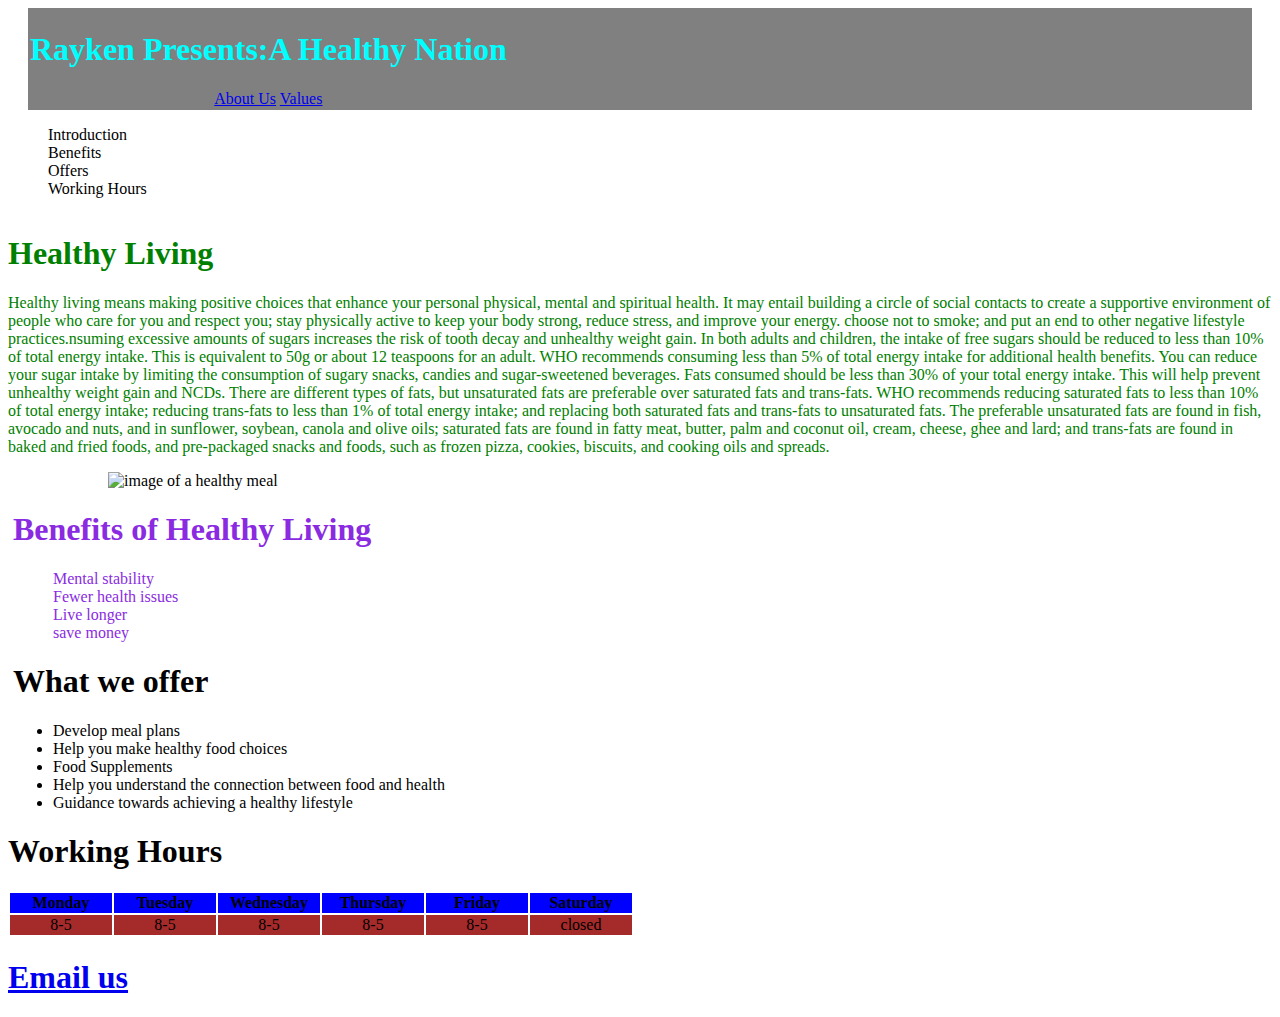
==== index.html @ b121b425 "first commit" ====
<!DOCTYPE html>
<html lang="en">
<head>
    <meta charset="UTF-8">
    <meta name="viewport" content="width=device-width, initial-scale=1.0">
   <link rel="stylesheet" href="style 1.css">
    <title>Healthy Living</title>
</head>
<body>

   <div class="head">
       <header style="color: yellowgreen;">
    
       <div class="welcome">
         <h1>Rayken Presents:A Healthy Nation</h1>
         </div>
         
         <div>
       <a href="./about.html">About Us</a>
    <a href="./contact.html"> Values</a>
</div>

  </header>
</div>

<div> 
    <nav class="learn">
        <ol>
            <li>Introduction</li>
            <li>Benefits</li>
            <li>Offers</li>
            <li>Working Hours</li>
        </ol>
    </nav>
</div>
    <div class="main">
        <div class="project">
            <h1>Healthy Living</h1>
            <p>Healthy living means making positive choices that enhance your personal physical, mental and spiritual health. It may entail building a circle of social contacts to create a supportive environment of people who care for you and respect you; stay physically active to keep your body strong, reduce stress, and improve your energy. choose not to smoke; and put an end to other negative lifestyle practices.nsuming excessive amounts of sugars increases the risk of tooth decay and unhealthy weight gain. In both adults and children, the intake of free sugars should be reduced to less than 10% of total energy intake. This is equivalent to 50g or about 12 teaspoons for an adult. WHO recommends consuming less than 5% of total energy intake for additional health benefits. You can reduce your sugar intake by limiting the consumption of sugary snacks, candies and sugar-sweetened beverages.
                Fats consumed should be less than 30% of your total energy intake. This will help prevent unhealthy weight gain and NCDs. There are different types of fats, but unsaturated fats are preferable over saturated fats and trans-fats. WHO recommends reducing saturated fats to less than 10% of total energy intake; reducing trans-fats to less than 1% of total energy intake; and replacing both saturated fats and trans-fats to unsaturated fats.
                The preferable unsaturated fats are found in fish, avocado and nuts, and in sunflower, soybean, canola and olive oils; saturated fats are found in fatty meat, butter, palm and coconut oil, cream, cheese, ghee and lard; and trans-fats are found in baked and fried foods, and pre-packaged snacks and foods, such as frozen pizza, cookies, biscuits, and cooking oils and spreads.
            </p>
               </div>

            <div class="image">
                <img src="https://encrypted-tbn0.gstatic.com/images?q=tbn:ANd9GcRbiVA6qX1QEY_inlgyWrsBQgOJ58r6zOQXGQ&usqp=CAU" alt="image of a healthy meal">
            </div>
    </div>

      <div class="benefits">
            <h1>Benefits of Healthy Living</h1>
            <ol>
                <li>Mental stability</li>
                <li>Fewer health issues</li>
                <li>Live longer</li>
                <li>save money</li>
            </ol>
        </div>
        <div class="offer">
            <h1>What we offer</h1>  
            <ul>
                <li>Develop meal plans</li>
                <li>Help you make healthy food choices</li>
                <li>Food Supplements</li>
                <li>Help you understand the connection between food and health</li>
                <li>Guidance towards achieving a healthy lifestyle</li>
            </ul>
         </div>

            <div class="hours">
                <h1>Working Hours</h1>
                <table>
                   <tr bgcolor="blue" align="center" width="600">
                    <th width="100">Monday</th>
                    <th width="100">Tuesday</th>
                    <th width="100">Wednesday</th>
                    <th width="100">Thursday</th>
                    <th width="100">Friday</th>
                    <th width="100">Saturday</th>
                   </tr>

                    <tr bgcolor="brown" align="center">
                        <td>8-5</td>
                        <td>8-5</td>
                        <td>8-5</td>
                        <td>8-5</td>
                        <td>8-5</td>
                        <td>closed</td>
                    </tr>
                </table>
        
         <div class="main container">
            <div class="main container one"></div>
            <div class="main container two"></div>
            <div class="main container three"></div>
        </div>
        <div>
            <footer>
                <a href="rachael.njoki.moringaschool.com"> <h1>Email us</h1></a>
            </footer>
        </div>
    
</body>
</html>
---- style 1.css ----
.head{
    background-color: gray;
    display: flex;
    justify-content: space-between;
    padding: 2px;
    margin: 0px 20px;
    text-align: center;
}
.head:hover{
    background-color:red;
}

.welcome{
    display: contents;
    justify-content: center;
    color: aqua;
    padding: 30px 0;
}

ol{
    list-style: none;
}
.learn{
    
    display: contents;
    flex-direction: row;
}

.main{
   display: flex; 
   flex-direction:column;
}

.project{
    color:green;
    flex:1 
}
.project:hover{
    color:brown
}
.image{
    display: flex;
    width: 400px;
    flex: 1;
    padding-left: 100px;

    }
.image img{
    width: 100%
    
}
.benefits{
    color: blueviolet;
    display: flexbox;
    padding-left: 5px;
    }
.offer{
    padding-left: 5px;
}
.program{
    background-color: brown;
    display: block;
    text-align: left;
}

.contact{
    color: green;
    font-size: large;
    padding: 25px opx;

}
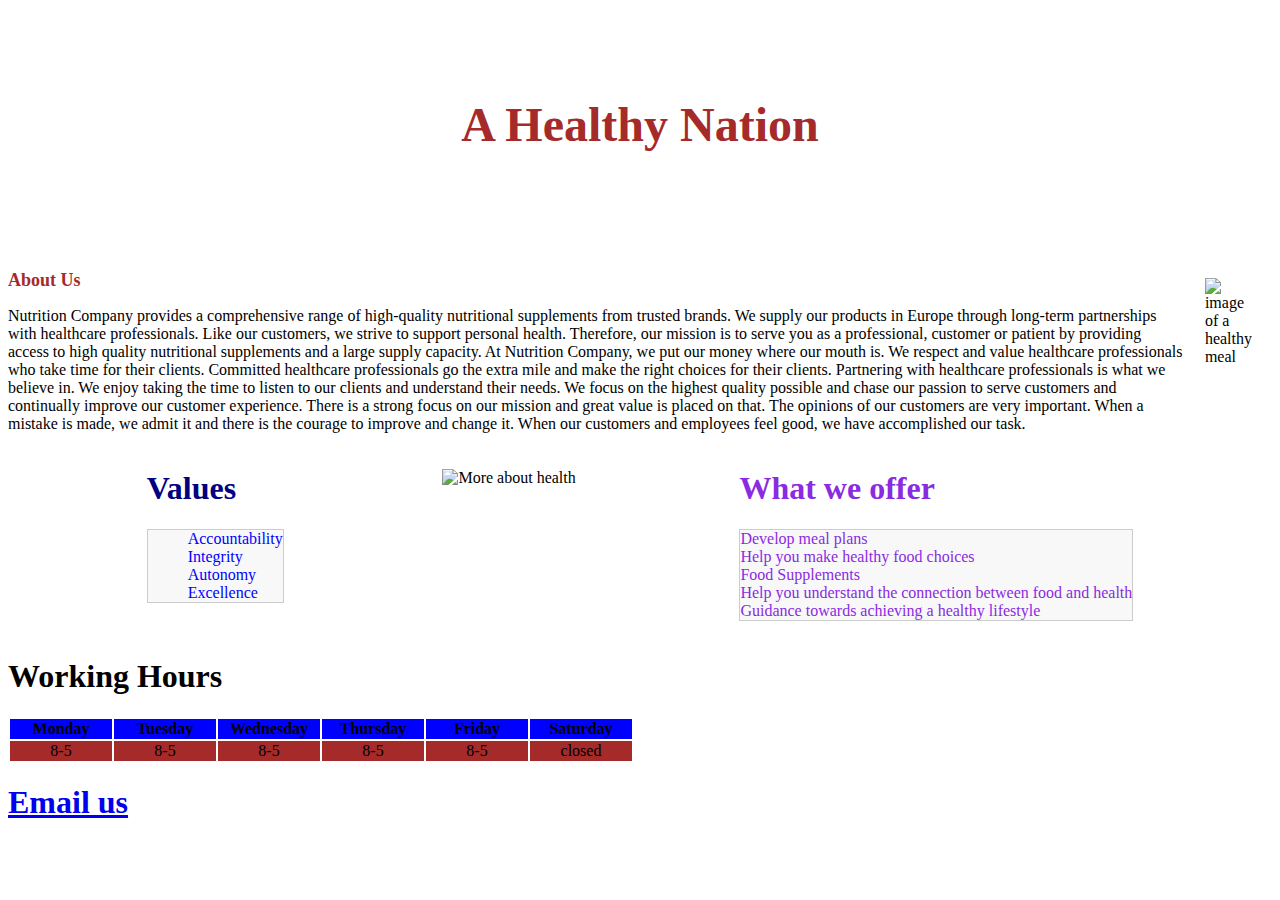
==== commit 8f960edb: "Added content in flex box Added some parts" ====
--- a/index.html
+++ b/index.html
@@ -8,38 +8,26 @@
 </head>
 <body>
 
-   <div class="head">
-       <header style="color: yellowgreen;">
-    
-       <div class="welcome">
-         <h1>Rayken Presents:A Healthy Nation</h1>
-         </div>
-         
-         <div>
-       <a href="./about.html">About Us</a>
-    <a href="./contact.html"> Values</a>
-</div>
-
-  </header>
-</div>
-
-<div> 
-    <nav class="learn">
-        <ol>
-            <li>Introduction</li>
-            <li>Benefits</li>
-            <li>Offers</li>
-            <li>Working Hours</li>
-        </ol>
-    </nav>
-</div>
+    <div class="head">
+            <header style="color: yellowgreen;">
+      
+          <div class="welcome">
+            <h1>A Healthy Nation</h1>
+          </div>
+      
+          <div class="navigation">
+            <a href="./about.html">About Us</a>
+            <a href="./contact.html">Values</a>
+            <a href="./donate.html">Donate</a>
+          </div>
+      
+        </header>
+      </div>
+   
     <div class="main">
         <div class="project">
-            <h1>Healthy Living</h1>
-            <p>Healthy living means making positive choices that enhance your personal physical, mental and spiritual health. It may entail building a circle of social contacts to create a supportive environment of people who care for you and respect you; stay physically active to keep your body strong, reduce stress, and improve your energy. choose not to smoke; and put an end to other negative lifestyle practices.nsuming excessive amounts of sugars increases the risk of tooth decay and unhealthy weight gain. In both adults and children, the intake of free sugars should be reduced to less than 10% of total energy intake. This is equivalent to 50g or about 12 teaspoons for an adult. WHO recommends consuming less than 5% of total energy intake for additional health benefits. You can reduce your sugar intake by limiting the consumption of sugary snacks, candies and sugar-sweetened beverages.
-                Fats consumed should be less than 30% of your total energy intake. This will help prevent unhealthy weight gain and NCDs. There are different types of fats, but unsaturated fats are preferable over saturated fats and trans-fats. WHO recommends reducing saturated fats to less than 10% of total energy intake; reducing trans-fats to less than 1% of total energy intake; and replacing both saturated fats and trans-fats to unsaturated fats.
-                The preferable unsaturated fats are found in fish, avocado and nuts, and in sunflower, soybean, canola and olive oils; saturated fats are found in fatty meat, butter, palm and coconut oil, cream, cheese, ghee and lard; and trans-fats are found in baked and fried foods, and pre-packaged snacks and foods, such as frozen pizza, cookies, biscuits, and cooking oils and spreads.
-            </p>
+            <h1 id="Us">About Us</h1>
+            <p>Nutrition Company provides a comprehensive range of high-quality nutritional supplements from trusted brands. We supply our products in Europe through long-term partnerships with healthcare professionals. Like our customers, we strive to support personal health. Therefore, our mission is to serve you as a professional, customer or patient by providing access to high quality nutritional supplements and a large supply capacity. At Nutrition Company, we put our money where our mouth is. We respect and value healthcare professionals who take time for their clients. Committed healthcare professionals go the extra mile and make the right choices for their clients. Partnering with healthcare professionals is what we believe in. We enjoy taking the time to listen to our clients and understand their needs. We focus on the highest quality possible and chase our passion to serve customers and continually improve our customer experience. There is a strong focus on our mission and great value is placed on that. The opinions of our customers are very important. When a mistake is made, we admit it and there is the courage to improve and change it. When our customers and employees feel good, we have accomplished our task.</p>
                </div>
 
             <div class="image">
@@ -47,15 +35,21 @@
             </div>
     </div>
 
-      <div class="benefits">
-            <h1>Benefits of Healthy Living</h1>
+        <div class="benefits">
+      <div>
+            <h1 id="value">Values</h1>
             <ol>
-                <li>Mental stability</li>
-                <li>Fewer health issues</li>
-                <li>Live longer</li>
-                <li>save money</li>
+                <li>Accountability</li>
+                <li>Integrity</li>
+                <li>Autonomy</li>
+                <li>Excellence</li>
             </ol>
         </div>
+
+        <div class="image 2">
+            <img src="https://encrypted-tbn0.gstatic.com/images?q=tbn:ANd9GcRrsPVK2rHSVWPl7UPdeLZq2Azq7oj5ep4Yrw&usqp=CAU" alt="More about health">
+        </div>
+
         <div class="offer">
             <h1>What we offer</h1>  
             <ul>
@@ -66,6 +60,7 @@
                 <li>Guidance towards achieving a healthy lifestyle</li>
             </ul>
          </div>
+     </div>
 
             <div class="hours">
                 <h1>Working Hours</h1>
@@ -89,16 +84,13 @@
                     </tr>
                 </table>
         
-         <div class="main container">
-            <div class="main container one"></div>
-            <div class="main container two"></div>
-            <div class="main container three"></div>
-        </div>
+        
         <div>
             <footer>
-                <a href="rachael.njoki.moringaschool.com"> <h1>Email us</h1></a>
+                <a href="rachael.njoki@moringaschool.com"> <h1>Email us</h1></a>
             </footer>
         </div>
-    
+    </div>
+</div>
 </body>
 </html>--- a/style 1.css
+++ b/style 1.css
@@ -1,64 +1,87 @@
-.head{
-    background-color: gray;
+
+
+.head {
+    height: 250px; 
+    text-align: center;
     display: flex;
-    justify-content: space-between;
-    padding: 2px;
-    margin: 0px 20px;
-    text-align: center;
+    align-items: center;
+    justify-content: center;
+    background-image: url('https://encrypted-tbn0.gstatic.com/images?q=tbn:ANd9GcQW9uJdbYQkOBrj5VMafN1HuADIxjgVxPCJPQ&usqp=CAU');
+    background-position: center;
+    background-size: cover;
+    background-repeat: no-repeat;
+      }
+  .welcome{
+    max-width: 800px;
+    margin: 0 auto;
+    font-size: x-large;
+    color: brown;
+  }
+header a {
+    text-decoration: none;
+    color: white; 
+    margin-right: 15px; 
+  }
+
+  .main{
+    display: flex; 
+    align-items:right;
+ }
+ .main h1{
+     margin-right: 20px;
+ }
+
+ .project{
+    flex-grow: 1;
+ }
+ .project img{
+     max-width: 100%
+ }
+ 
+ .image{
+   
+    height: auto;
+    max-width: 100%;
+    float: right;
+    padding: 20px;
+    }
+
+#Us{
+    font-size: large;
+    color: brown;
 }
-.head:hover{
-    background-color:red;
+#Us:hover{
+    color: aqua;
+    
+}
+#value{
+    color: navy;
+}
+.benefits{
+    display: flex;
+    justify-content: space-evenly;
+}
+ol{
+    list-style: none;
+    background-color: #f8f8f8;
+    border: 1px solid #ccc;
+    color: blue;
+   
 }
 
-.welcome{
-    display: contents;
-    justify-content: center;
-    color: aqua;
-    padding: 30px 0;
+ul{
+    list-style: none;
+    padding: 0;
+    background-color: #f8f8f8;
+    border: 1px solid #ccc;
 }
 
-ol{
-    list-style: none;
-}
-.learn{
-    
-    display: contents;
-    flex-direction: row;
-}
-
-.main{
-   display: flex; 
-   flex-direction:column;
-}
-
-.project{
-    color:green;
-    flex:1 
-}
-.project:hover{
-    color:brown
-}
-.image{
-    display: flex;
-    width: 400px;
-    flex: 1;
-    padding-left: 100px;
-
-    }
-.image img{
-    width: 100%
-    
-}
-.benefits{
-    color: blueviolet;
-    display: flexbox;
-    padding-left: 5px;
-    }
 .offer{
     padding-left: 5px;
+    color: blueviolet;
 }
 .program{
-    background-color: brown;
+    background-color:blueviolet;
     display: block;
     text-align: left;
 }
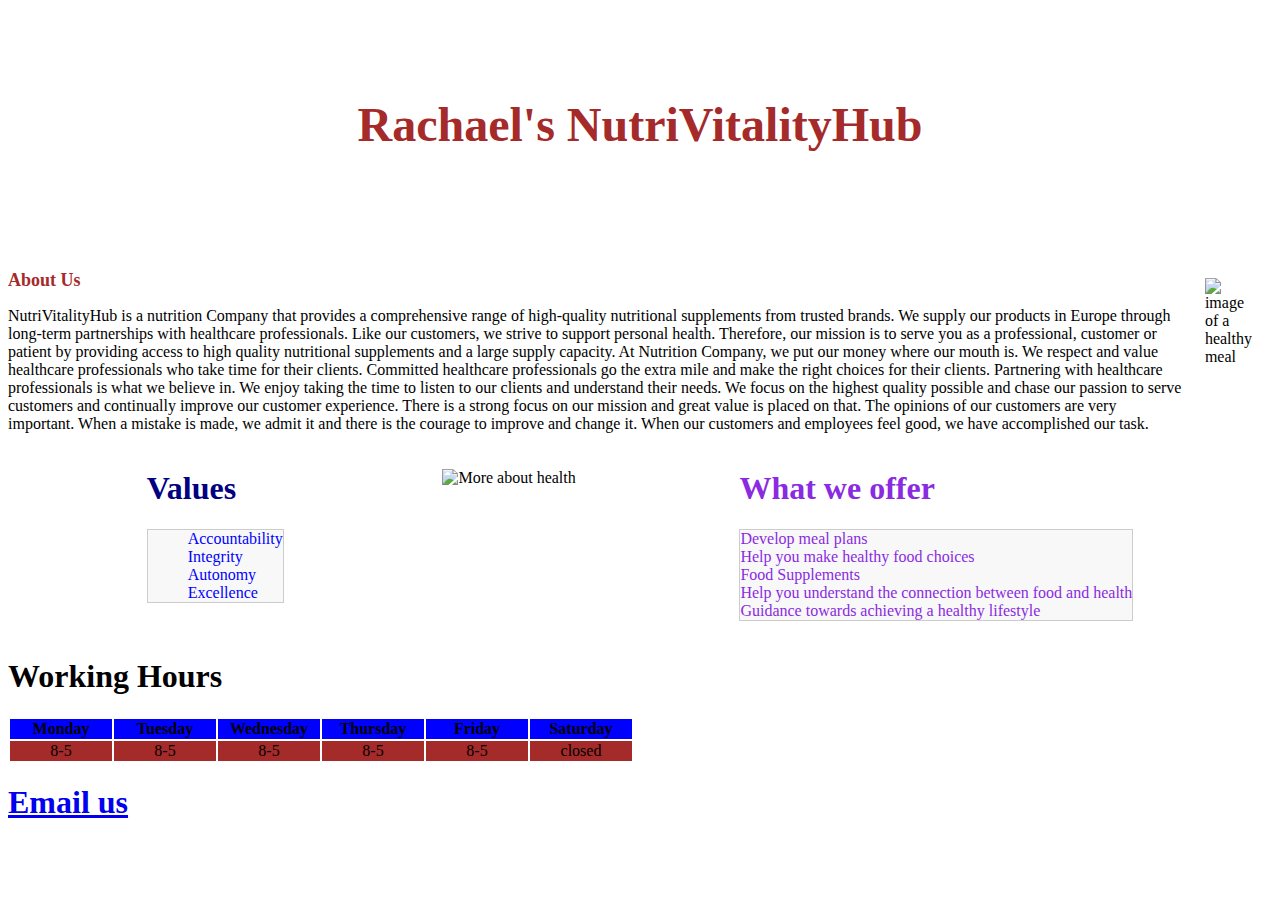
==== commit 8193d903: "changed business name" ====
--- a/index.html
+++ b/index.html
@@ -12,7 +12,7 @@
             <header style="color: yellowgreen;">
       
           <div class="welcome">
-            <h1>A Healthy Nation</h1>
+            <h1>Rachael's NutriVitalityHub</h1>
           </div>
       
           <div class="navigation">
@@ -27,7 +27,7 @@
     <div class="main">
         <div class="project">
             <h1 id="Us">About Us</h1>
-            <p>Nutrition Company provides a comprehensive range of high-quality nutritional supplements from trusted brands. We supply our products in Europe through long-term partnerships with healthcare professionals. Like our customers, we strive to support personal health. Therefore, our mission is to serve you as a professional, customer or patient by providing access to high quality nutritional supplements and a large supply capacity. At Nutrition Company, we put our money where our mouth is. We respect and value healthcare professionals who take time for their clients. Committed healthcare professionals go the extra mile and make the right choices for their clients. Partnering with healthcare professionals is what we believe in. We enjoy taking the time to listen to our clients and understand their needs. We focus on the highest quality possible and chase our passion to serve customers and continually improve our customer experience. There is a strong focus on our mission and great value is placed on that. The opinions of our customers are very important. When a mistake is made, we admit it and there is the courage to improve and change it. When our customers and employees feel good, we have accomplished our task.</p>
+            <p>NutriVitalityHub is a nutrition Company that provides a comprehensive range of high-quality nutritional supplements from trusted brands. We supply our products in Europe through long-term partnerships with healthcare professionals. Like our customers, we strive to support personal health. Therefore, our mission is to serve you as a professional, customer or patient by providing access to high quality nutritional supplements and a large supply capacity. At Nutrition Company, we put our money where our mouth is. We respect and value healthcare professionals who take time for their clients. Committed healthcare professionals go the extra mile and make the right choices for their clients. Partnering with healthcare professionals is what we believe in. We enjoy taking the time to listen to our clients and understand their needs. We focus on the highest quality possible and chase our passion to serve customers and continually improve our customer experience. There is a strong focus on our mission and great value is placed on that. The opinions of our customers are very important. When a mistake is made, we admit it and there is the courage to improve and change it. When our customers and employees feel good, we have accomplished our task.</p>
                </div>
 
             <div class="image">
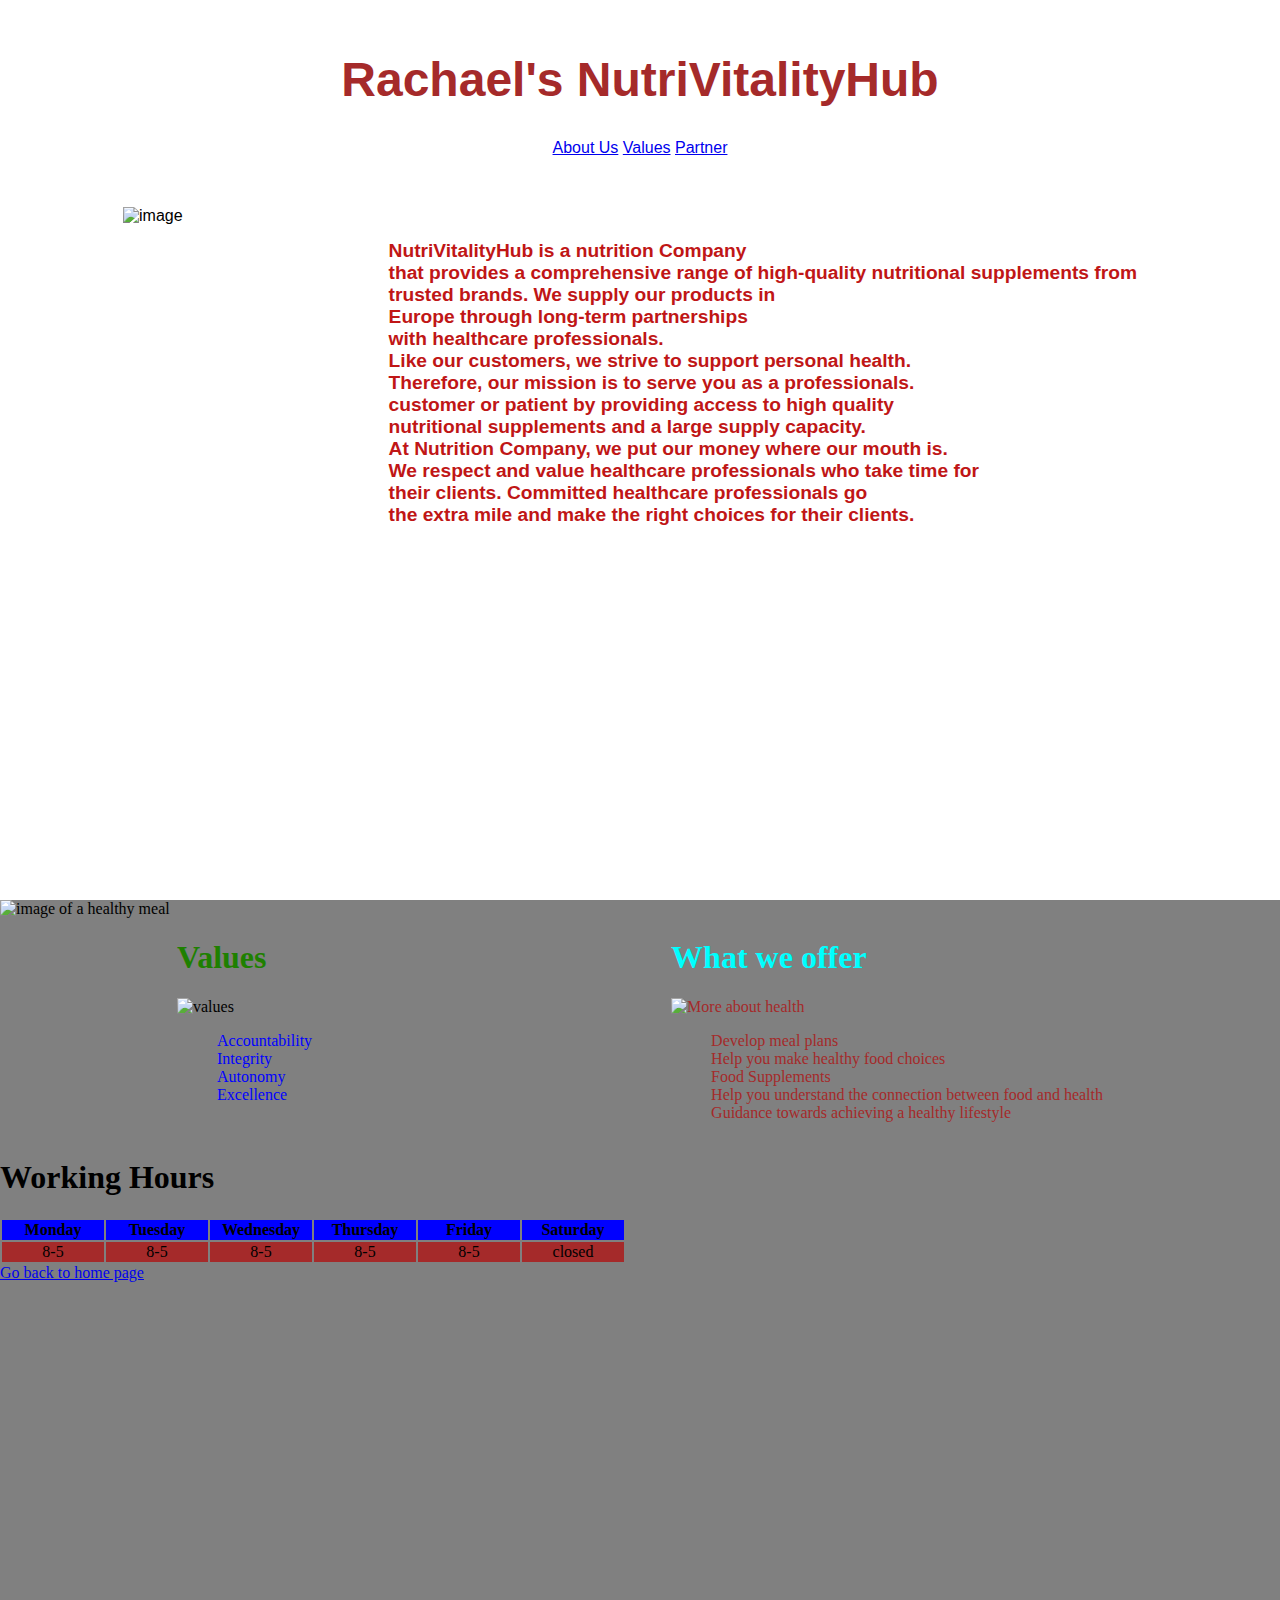
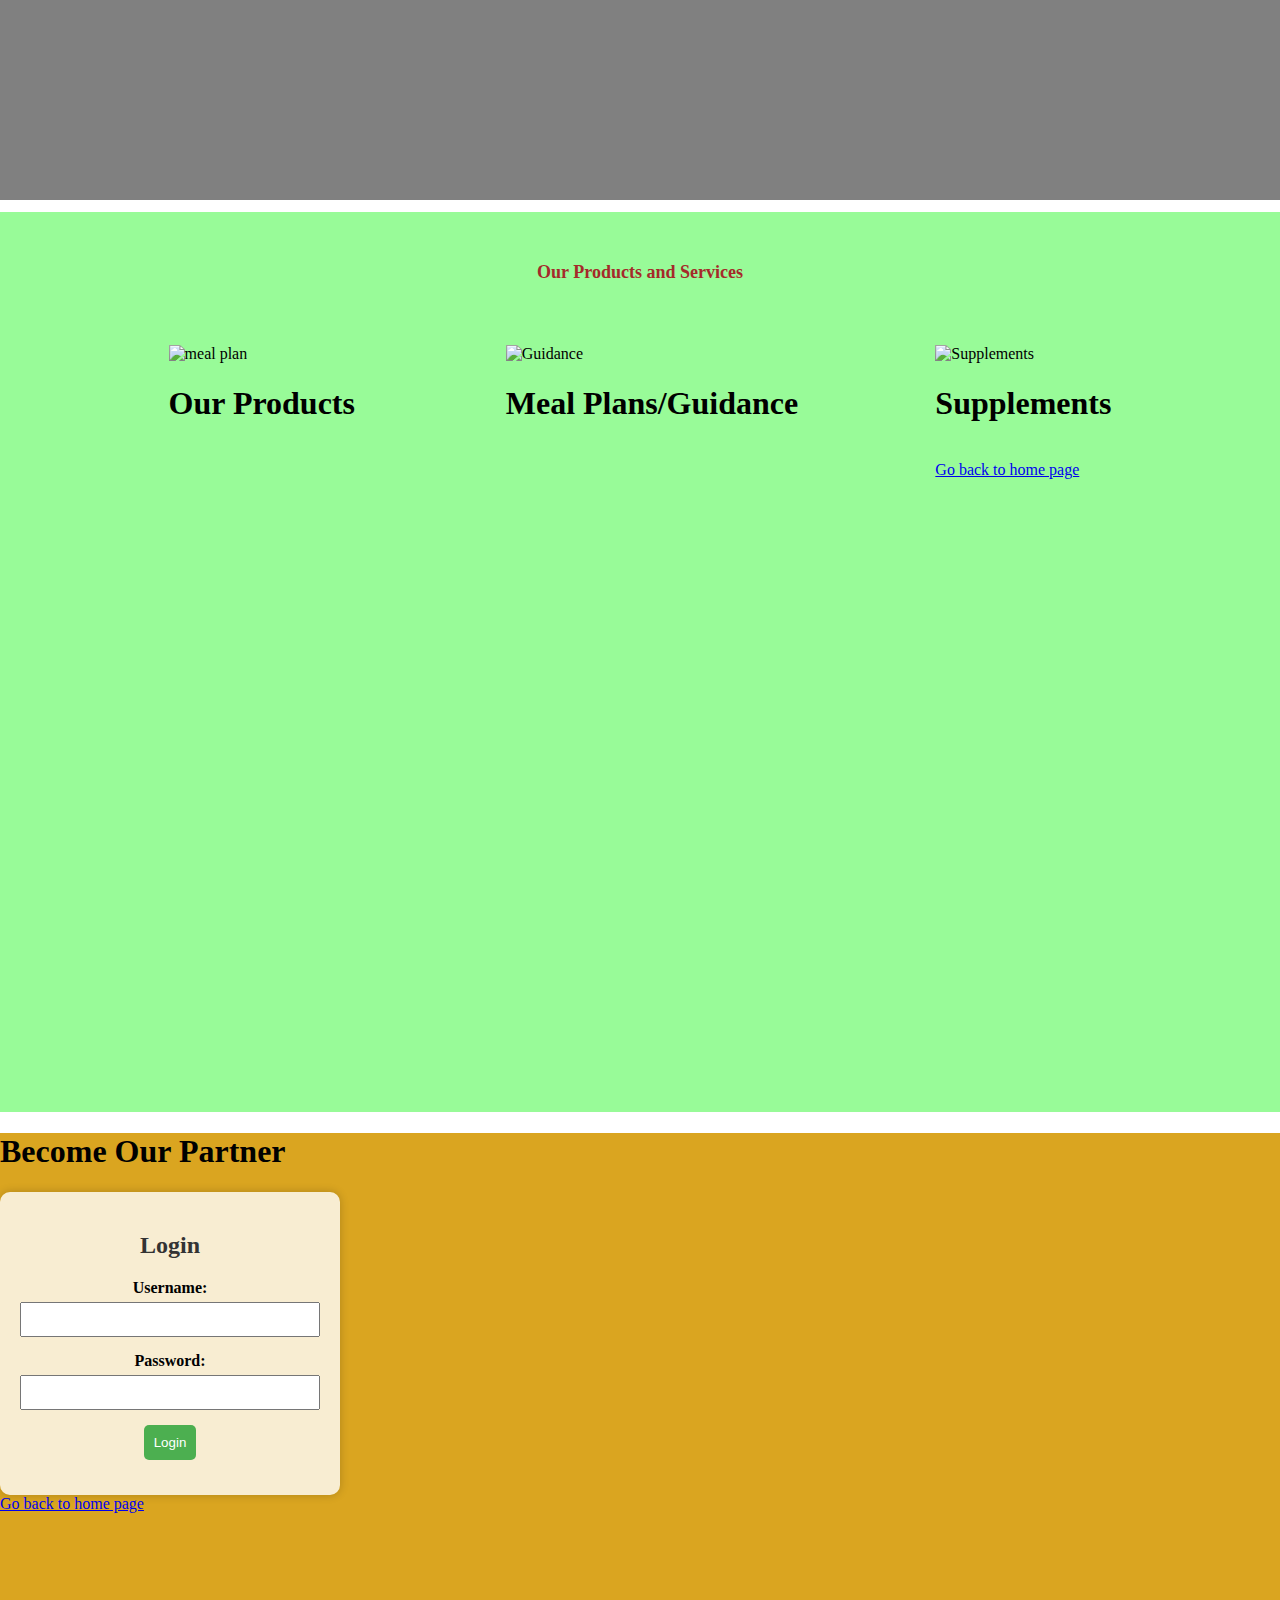
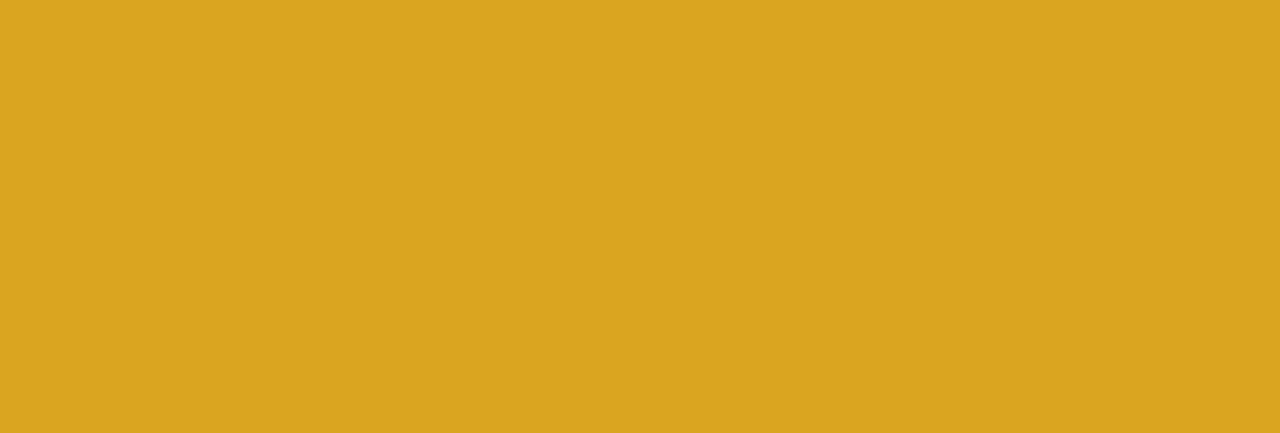
==== commit 994cf714: "Added a login page deleted:    about.html modified:   index.html modified:   style 1.css renamed:   " ====
--- a/index.html
+++ b/index.html
@@ -5,39 +5,69 @@
     <meta name="viewport" content="width=device-width, initial-scale=1.0">
    <link rel="stylesheet" href="style 1.css">
     <title>Healthy Living</title>
+    <link rel="stylesheet" href="https://cdnjs.cloudflare.com/ajax/libs/font-awesome/6.5.1/css/all.min.css" integrity="sha512-DTOQO9RWCH3ppGqcWaEA1BIZOC6xxalwEsw9c2QQeAIftl+Vegovlnee1c9QX4TctnWMn13TZye+giMm8e2LwA==" crossorigin="anonymous" referrerpolicy="no-referrer" />
 </head>
+
 <body>
-
+    <section id="homePage">
+    <div class="content">
     <div class="head">
-            <header style="color: yellowgreen;">
+            <header>
       
           <div class="welcome">
-            <h1>Rachael's NutriVitalityHub</h1>
+            <h1 id="Us">Rachael's NutriVitalityHub</h1>
           </div>
       
           <div class="navigation">
-            <a href="./about.html">About Us</a>
-            <a href="./contact.html">Values</a>
-            <a href="./donate.html">Donate</a>
+            <a href="#aboutUs">About Us</a>
+            <a href="./values.html">Values</a>
+            <a href="#partner">Partner</a>
           </div>
       
         </header>
       </div>
-   
+    </div>
+     
     <div class="main">
-        <div class="project">
-            <h1 id="Us">About Us</h1>
-            <p>NutriVitalityHub is a nutrition Company that provides a comprehensive range of high-quality nutritional supplements from trusted brands. We supply our products in Europe through long-term partnerships with healthcare professionals. Like our customers, we strive to support personal health. Therefore, our mission is to serve you as a professional, customer or patient by providing access to high quality nutritional supplements and a large supply capacity. At Nutrition Company, we put our money where our mouth is. We respect and value healthcare professionals who take time for their clients. Committed healthcare professionals go the extra mile and make the right choices for their clients. Partnering with healthcare professionals is what we believe in. We enjoy taking the time to listen to our clients and understand their needs. We focus on the highest quality possible and chase our passion to serve customers and continually improve our customer experience. There is a strong focus on our mission and great value is placed on that. The opinions of our customers are very important. When a mistake is made, we admit it and there is the courage to improve and change it. When our customers and employees feel good, we have accomplished our task.</p>
-               </div>
+        <div>
+            <img src="https://images.unsplash.com/photo-1506126613408-eca07ce68773?w=500&auto=format&fit=crop&q=60&ixlib=rb-4.0.3&ixid=M3wxMjA3fDB8MHxzZWFyY2h8MTV8fGhlYWx0aCUyMGFuZCUyMG51dHJpdGlvbnxlbnwwfHwwfHx8MA%3D%3D" alt="image">
+                            
+              </div>
 
-            <div class="image">
-                <img src="https://encrypted-tbn0.gstatic.com/images?q=tbn:ANd9GcRbiVA6qX1QEY_inlgyWrsBQgOJ58r6zOQXGQ&usqp=CAU" alt="image of a healthy meal">
+              <div>
+                <h1 id="nutri">NutriVitalityHub is a nutrition Company<br>
+                    that provides a comprehensive range of high-quality nutritional supplements from<br>
+                    trusted brands. We supply our products in<br>
+                    Europe through long-term partnerships<br>
+                    with healthcare professionals.<br>
+                    Like our customers, we strive to support personal health.<br>
+                    Therefore, our mission is to serve you as a professionals.<br>
+                    customer or patient by providing access to high quality <br>
+                    nutritional supplements and a large supply capacity. <br>
+                    At Nutrition Company, we put our money where our mouth is. <br>
+                    We respect and value healthcare professionals who take time for<br>
+                    their clients. Committed healthcare professionals go<br>
+                    the extra mile and make the right choices for their clients. <br>
+                    </h1>
+              </div>
             </div>
-    </div>
+             
+    </section>
+
+
+
+    <section id="secondPage">
+
+    <div>
+        <img src="https://encrypted-tbn0.gstatic.com/images?q=tbn:ANd9GcRbiVA6qX1QEY_inlgyWrsBQgOJ58r6zOQXGQ&usqp=CAU" alt="image of a healthy meal">
+      </div>
+
+    
 
         <div class="benefits">
       <div>
             <h1 id="value">Values</h1>
+            <img src="https://images.unsplash.com/photo-1600880292203-757bb62b4baf?w=500&auto=format&fit=crop&q=60&ixlib=rb-4.0.3&ixid=M3wxMjA3fDB8MHxzZWFyY2h8N3x8dmFsdWVzfGVufDB8fDB8fHww" alt="values">
             <ol>
                 <li>Accountability</li>
                 <li>Integrity</li>
@@ -46,12 +76,9 @@
             </ol>
         </div>
 
-        <div class="image 2">
+        <div class="offer">
+            <h1 id="we">What we offer</h1>  
             <img src="https://encrypted-tbn0.gstatic.com/images?q=tbn:ANd9GcRrsPVK2rHSVWPl7UPdeLZq2Azq7oj5ep4Yrw&usqp=CAU" alt="More about health">
-        </div>
-
-        <div class="offer">
-            <h1>What we offer</h1>  
             <ul>
                 <li>Develop meal plans</li>
                 <li>Help you make healthy food choices</li>
@@ -59,7 +86,9 @@
                 <li>Help you understand the connection between food and health</li>
                 <li>Guidance towards achieving a healthy lifestyle</li>
             </ul>
+           
          </div>
+
      </div>
 
             <div class="hours">
@@ -83,14 +112,63 @@
                         <td>closed</td>
                     </tr>
                 </table>
+            </div>
         
-        
-        <div>
+          <div class="foot">
             <footer>
-                <a href="rachael.njoki@moringaschool.com"> <h1>Email us</h1></a>
+                <div class="icons">
+                    <i class="fa-solid fa-envelope"></i>
+                </div>
             </footer>
         </div>
     </div>
 </div>
+<a href="./index.html"><p1>Go back to home page</p1></a> 
+</section> 
+
+<section id="thirdPage">
+    <h1 id="aboutUs">Our Products and Services</h1>
+           <div class="program">
+           
+        <div id="product">
+         <img src="https://plus.unsplash.com/premium_photo-1675798983878-604c09f6d154?w=500&auto=format&fit=crop&q=60&ixlib=rb-4.0.3&ixid=M3wxMjA3fDB8MHxzZWFyY2h8MXx8bnV0cml0aW9ufGVufDB8fDB8fHww" alt="meal plan">
+        <h1>Our Products</h1>
+    </div>
+
+    <div>
+        <img src="https://images.unsplash.com/photo-1604881991405-b273c7a4386a?w=500&auto=format&fit=crop&q=60&ixlib=rb-4.0.3&ixid=M3wxMjA3fDB8MHxzZWFyY2h8OHx8bnV0cml0aW9uJTIwY291bnNlbGxpbmd8ZW58MHx8MHx8fDA%3D" alt="Guidance">
+        <h1>Meal Plans/Guidance</h1>
+    </div>
+    <div>
+        <img src="https://plus.unsplash.com/premium_photo-1664456804640-1384cbdc10f9?w=500&auto=format&fit=crop&q=60&ixlib=rb-4.0.3&ixid=M3wxMjA3fDB8MHxzZWFyY2h8MXx8c3VwcGxlbWVudHN8ZW58MHx8MHx8fDA%3D" alt="Supplements">
+        <h1>Supplements</h1>
+        <br>
+        <a href="./index.html"><p1>Go back to home page</p1></a> 
+    </div>
+ </div>  
+
+   </section>
+
+<section id="fourthPage">
+
+    <h1>Become Our Partner</h1>
+    <div class="login-container">
+        <h2>Login</h2>
+        <form class="login-form">
+            <div class="form-group">
+                <label for="username">Username:</label>
+                <input type="text" id="username" name="username" required>
+            </div>
+            <div class="form-group">
+                <label for="password">Password:</label>
+                <input type="password" id="password" name="password" required>
+            </div>
+            <div class="form-group">
+                <button type="submit">Login</button>
+            </div>
+        </form>
+    </div>
+    <a href="./index.html"><p1>Go back to home page</p1></a> 
+    </section>
 </body>
 </html>--- a/style 1.css
+++ b/style 1.css
@@ -1,94 +1,181 @@
 
+#homePage{
+    background-image: url('https://images.unsplash.com/photo-1618005182384-a83a8bd57fbe?w=500&auto=format&fit=crop&q=60&ixlib=rb-4.0.3&ixid=M3wxMjA3fDB8MHxzZWFyY2h8MTZ8fG1lZGljYWwlMjBiYWNrZ3JvdW5kfGVufDB8fDB8fHww');
+    background-size: cover; 
+    background-position: center;
+    background-repeat: no-repeat; 
+    font-family: Arial, sans-serif;
+    height:100vh;
+   
+}
 
+body {
+    margin: 0;
+    padding: 0;
+    box-sizing: border-box;
+    
+}
+.content{
+    padding: 20px;
+    color: #fff;
+}
 .head {
-    height: 250px; 
+    
     text-align: center;
     display: flex;
     align-items: center;
     justify-content: center;
-    background-image: url('https://encrypted-tbn0.gstatic.com/images?q=tbn:ANd9GcQW9uJdbYQkOBrj5VMafN1HuADIxjgVxPCJPQ&usqp=CAU');
-    background-position: center;
-    background-size: cover;
-    background-repeat: no-repeat;
+   
       }
+
   .welcome{
     max-width: 800px;
     margin: 0 auto;
     font-size: x-large;
     color: brown;
   }
-header a {
-    text-decoration: none;
-    color: white; 
-    margin-right: 15px; 
-  }
+    
+  
 
   .main{
-    display: flex; 
-    align-items:right;
+   display: flex; 
+   justify-content: space-around;
+      padding: 20px;
+   margin: 10px;
  }
- .main h1{
-     margin-right: 20px;
+ 
+ .main img{
+   height: 90%;    
+    width: 90%;
  }
 
- .project{
-    flex-grow: 1;
- }
- .project img{
-     max-width: 100%
- }
- 
- .image{
-   
-    height: auto;
-    max-width: 100%;
-    float: right;
-    padding: 20px;
-    }
+#nutri{
+    padding:20px;
+    color:#c01616;
+    font-size: larger;
+}
 
-#Us{
-    font-size: large;
-    color: brown;
+#value{
+    color: rgb(30, 128, 0);
 }
-#Us:hover{
-    color: aqua;
-    
+#secondPage{
+    height:100vh;
+    background-color:gray;
+  
 }
-#value{
-    color: navy;
-}
+
 .benefits{
     display: flex;
-    justify-content: space-evenly;
-}
+    justify-content: space-around
+    }
+    .benefits img{
+        width: 200px;
+        height: 100px;
+    }
 ol{
-    list-style: none;
-    background-color: #f8f8f8;
-    border: 1px solid #ccc;
+    list-style: none;  
     color: blue;
-   
+       
 }
 
 ul{
     list-style: none;
-    padding: 0;
-    background-color: #f8f8f8;
-    border: 1px solid #ccc;
+      
 }
 
 .offer{
     padding-left: 5px;
-    color: blueviolet;
+    color: brown;
 }
-.program{
-    background-color:blueviolet;
-    display: block;
-    text-align: left;
+#we{
+    color: aqua;
 }
 
+.program{
+    display: flex;
+    text-align: left;
+    padding: 50px 100px;
+    justify-content: space-around;
+    }
+
+    .program img{
+        width: 200px;
+        height:150px;
+    }
+#thirdPage{
+        height:100vh;
+        background-color: palegreen;
+    }
+ #aboutUs{
+        text-align: center;
+        font-size: large;
+        color: brown;
+        padding-top: 50px;
+    }
+    
+#product{
+    width: 200px;
+    height:80vh;
+   
+}
 .contact{
     color: green;
     font-size: large;
     padding: 25px opx;
 
+}
+#fourthPage{
+    background-color: goldenrod;
+    height: 100vh;
+}
+
+
+
+
+
+
+
+
+.login-container {
+    background: rgba(255, 255, 255, 0.8);
+    padding: 20px;
+    border-radius: 10px;
+    box-shadow: 0 0 10px rgba(0, 0, 0, 0.2);
+    width: 300px;
+    text-align: center;
+}
+
+.login-container h2 {
+    margin-bottom: 20px;
+    color: #333;
+}
+
+.login-form {
+    display: flex;
+    flex-direction: column;
+}
+
+.form-group {
+    margin-bottom: 15px;
+}
+
+.form-group label {
+    display: block;
+    margin-bottom: 5px;
+    font-weight: bold;
+}
+
+.form-group input {
+    width: 100%;
+    padding: 8px;
+    box-sizing: border-box;
+}
+
+.form-group button {
+    background-color: #4CAF50;
+    color: white;
+    padding: 10px;
+    border: none;
+    border-radius: 5px;
+    cursor: pointer;
 }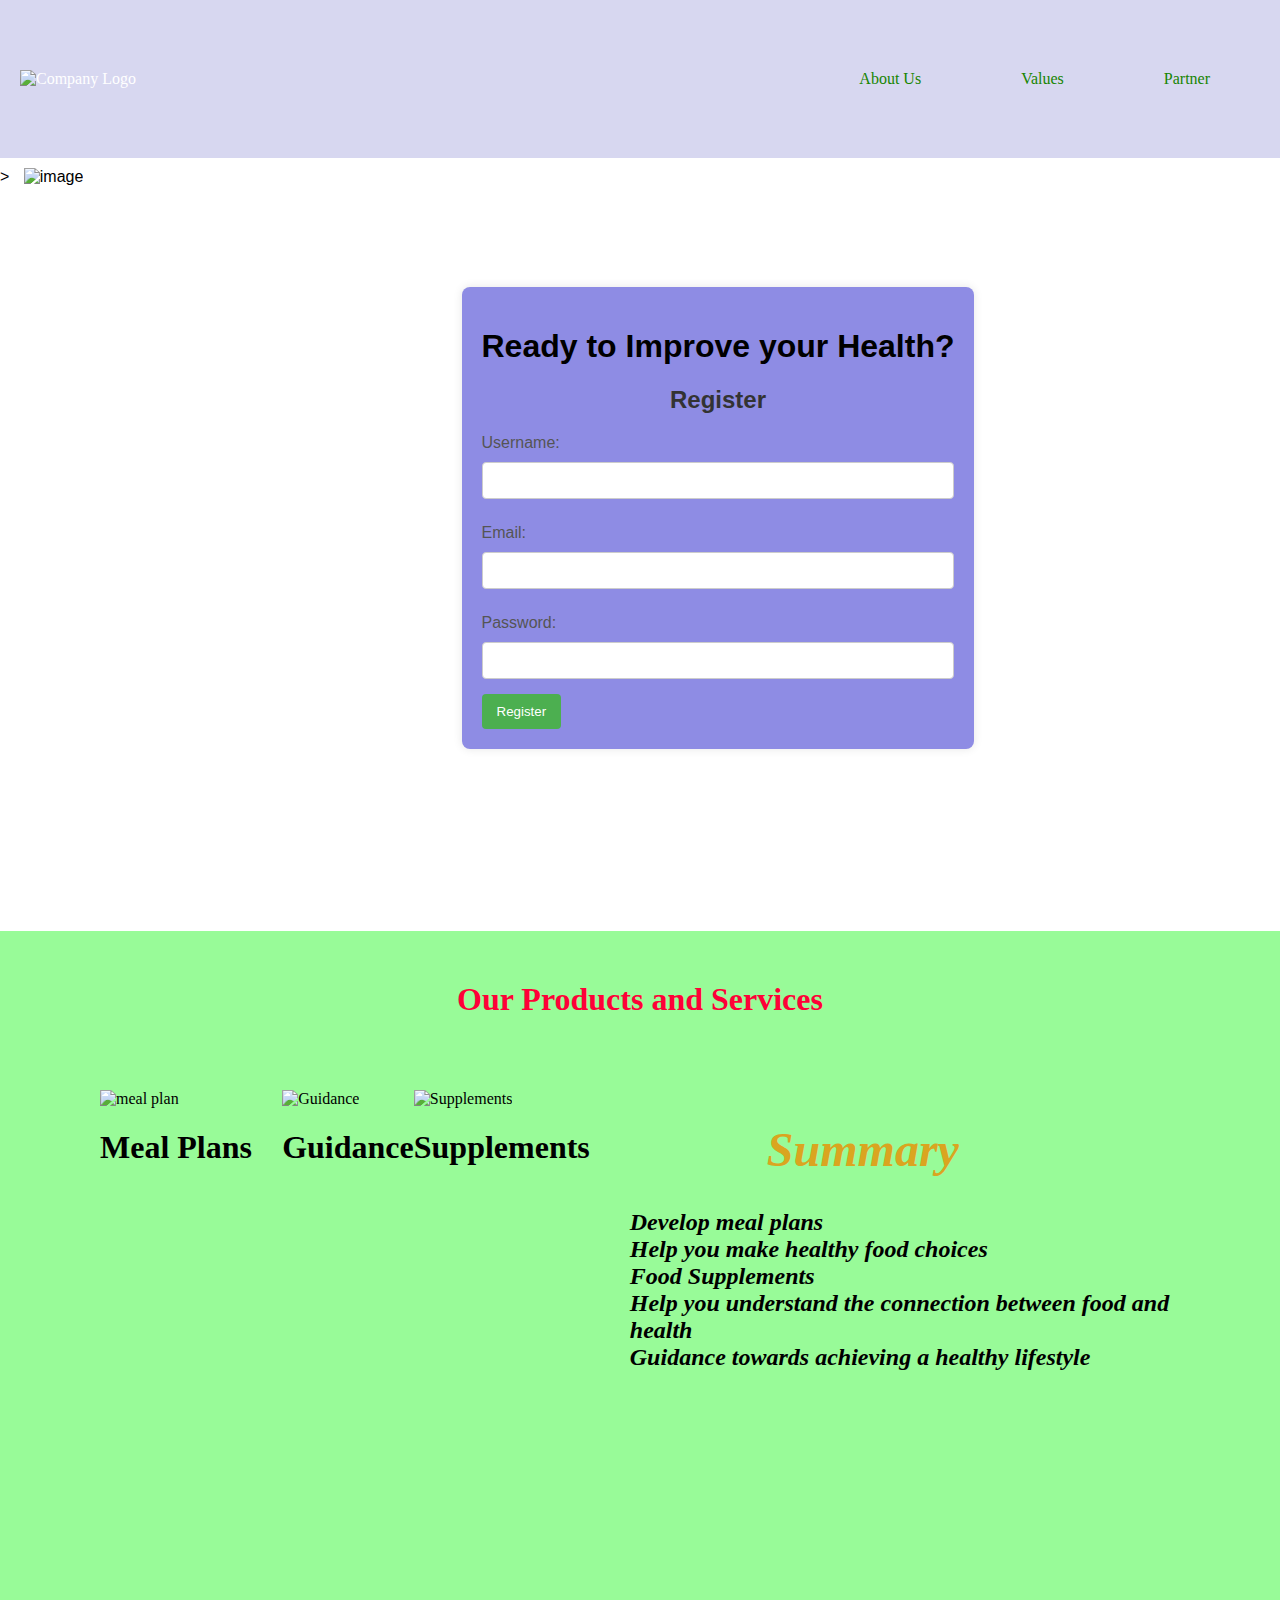
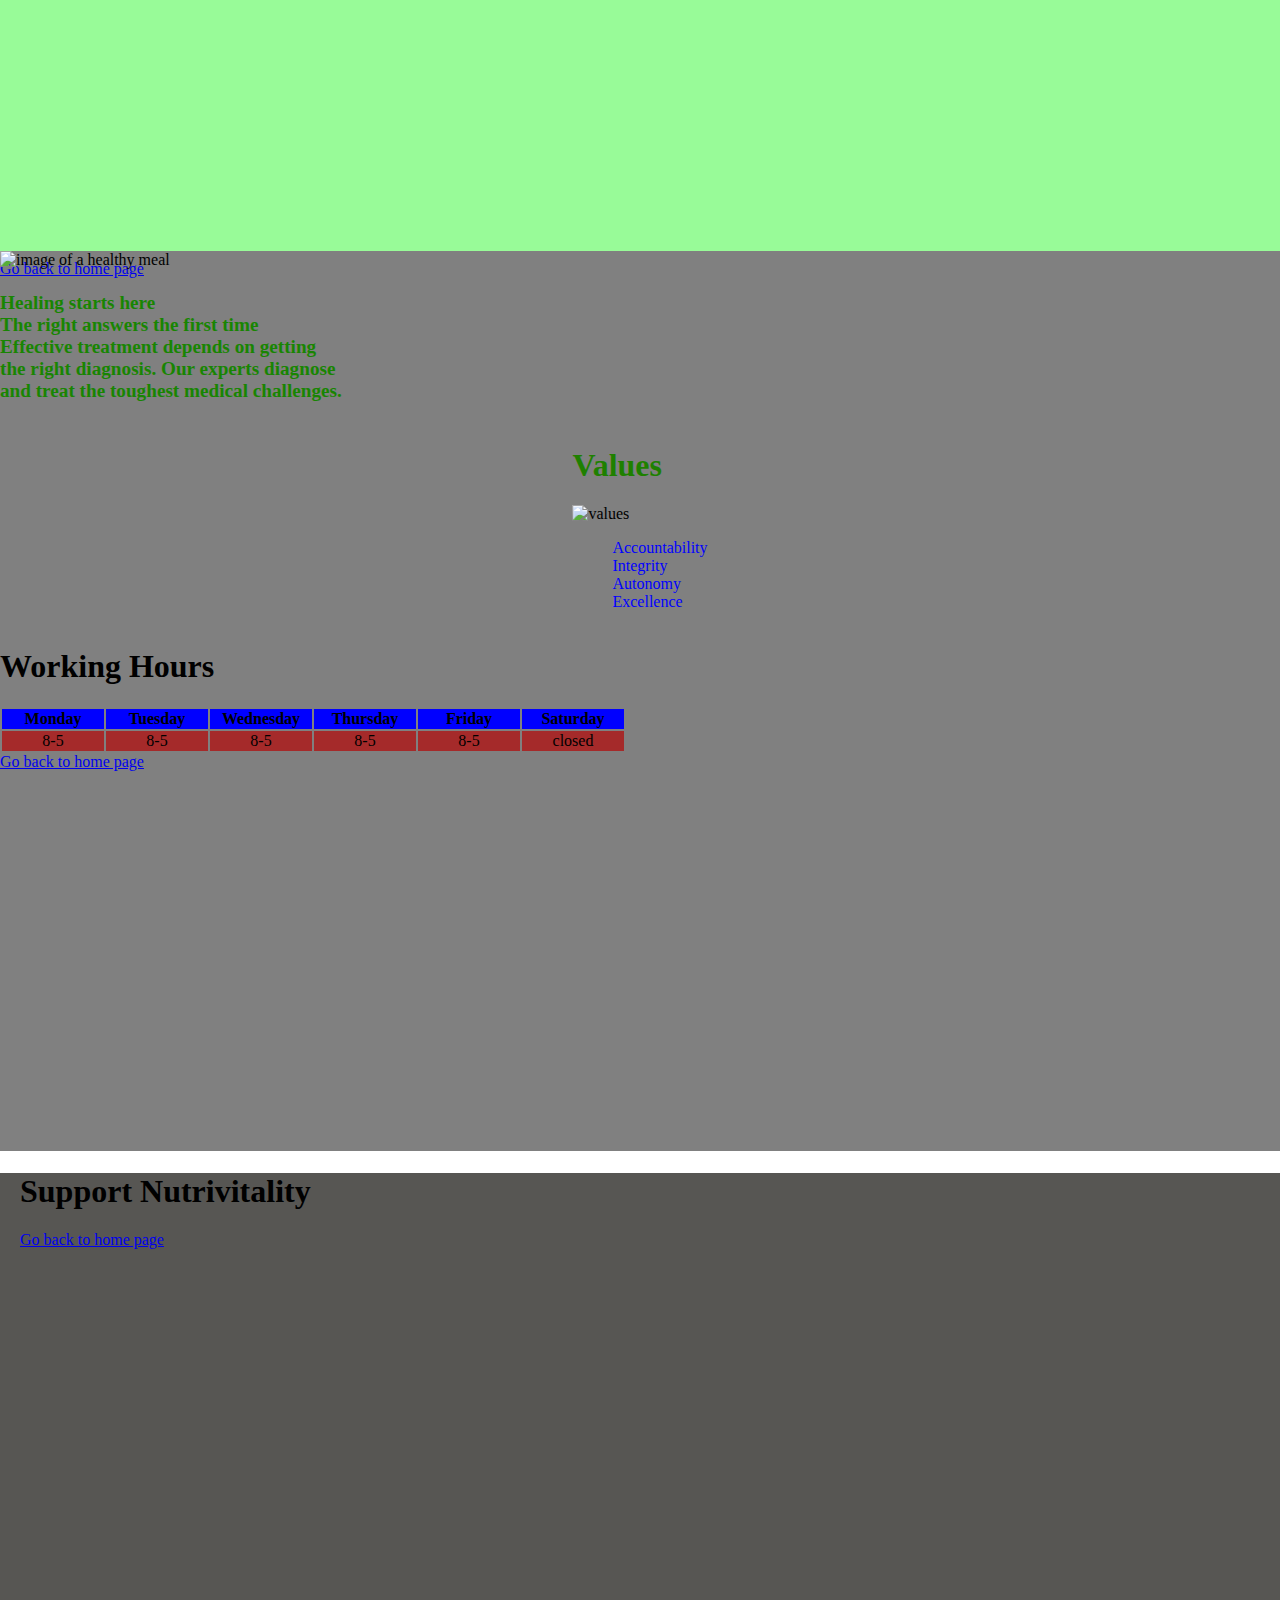
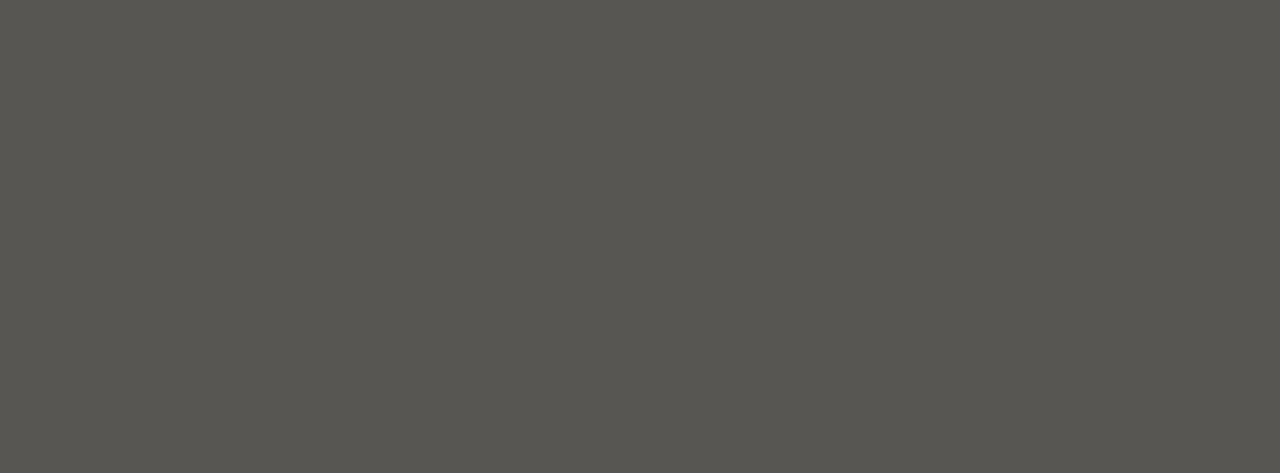
==== commit f77ae25e: "Changed the homepage modified css and html files" ====
--- a/index.html
+++ b/index.html
@@ -9,60 +9,106 @@
 </head>
 
 <body>
-    <section id="homePage">
-    <div class="content">
-    <div class="head">
-            <header>
-      
-          <div class="welcome">
-            <h1 id="Us">Rachael's NutriVitalityHub</h1>
-          </div>
-      
-          <div class="navigation">
+ <section id="homePage">
+   
+
+    <header>  
+        <nav class="navbar">
+        
+            <div class="logo">
+                <img src="https://images-platform.99static.com//AAaIm_ghaFTdCG3N16YlytK30BM=/110x2604:894x3388/fit-in/500x500/projects-files/43/4307/430797/377be4dc-70b2-4719-b02d-c488d35ac445.png" alt="Company Logo">
+              </div>  
+
+          <div class="menu">
             <a href="#aboutUs">About Us</a>
             <a href="./values.html">Values</a>
-            <a href="#partner">Partner</a>
+            <a href="#donate">Partner</a>
           </div>
-      
-        </header>
-      </div>
+       </nav>
+      </header>
+
+         <div class="main">
+            <div>>
+             <img src="https://images.unsplash.com/photo-1552196563-55cd4e45efb3?w=500&auto=format&fit=crop&q=60&ixlib=rb-4.0.3&ixid=M3wxMjA3fDB8MHxzZWFyY2h8OTN8fGhlYWx0aHxlbnwwfHwwfHx8MA%3D%3D" alt="image">
+        </div>
+
+        <div class="container">
+            <form class="register-form">
+                <h1>Ready to Improve your Health?</h1>
+                <h2>Register</h2>
+                <label for="username">Username:</label>
+                <input type="text" id="username" name="username" required>
+    
+                <label for="email">Email:</label>
+                <input type="email" id="email" name="email" required>
+    
+                <label for="password">Password:</label>
+                <input type="password" id="password" name="password" required>
+    
+                <button type="submit">Register</button>
+            </form>
+        </div>
     </div>
-     
-    <div class="main">
-        <div>
-            <img src="https://images.unsplash.com/photo-1506126613408-eca07ce68773?w=500&auto=format&fit=crop&q=60&ixlib=rb-4.0.3&ixid=M3wxMjA3fDB8MHxzZWFyY2h8MTV8fGhlYWx0aCUyMGFuZCUyMG51dHJpdGlvbnxlbnwwfHwwfHx8MA%3D%3D" alt="image">
-                            
-              </div>
-
-              <div>
-                <h1 id="nutri">NutriVitalityHub is a nutrition Company<br>
-                    that provides a comprehensive range of high-quality nutritional supplements from<br>
-                    trusted brands. We supply our products in<br>
-                    Europe through long-term partnerships<br>
-                    with healthcare professionals.<br>
-                    Like our customers, we strive to support personal health.<br>
-                    Therefore, our mission is to serve you as a professionals.<br>
-                    customer or patient by providing access to high quality <br>
-                    nutritional supplements and a large supply capacity. <br>
-                    At Nutrition Company, we put our money where our mouth is. <br>
-                    We respect and value healthcare professionals who take time for<br>
-                    their clients. Committed healthcare professionals go<br>
-                    the extra mile and make the right choices for their clients. <br>
-                    </h1>
-              </div>
-            </div>
-             
-    </section>
+         
+ </section>
 
 
+ <section id="secondpage">
+    <h1 id="aboutUs">Our Products and Services</h1>
+   
+    
+  <div class="program">
+              
+    <div id="product">
+         <img src="https://plus.unsplash.com/premium_photo-1675798983878-604c09f6d154?w=500&auto=format&fit=crop&q=60&ixlib=rb-4.0.3&ixid=M3wxMjA3fDB8MHxzZWFyY2h8MXx8bnV0cml0aW9ufGVufDB8fDB8fHww" alt="meal plan">
+        <h1>Meal Plans</h1>
+    </div>
 
-    <section id="secondPage">
+    <div>
+        <img src="https://images.unsplash.com/photo-1604881991405-b273c7a4386a?w=500&auto=format&fit=crop&q=60&ixlib=rb-4.0.3&ixid=M3wxMjA3fDB8MHxzZWFyY2h8OHx8bnV0cml0aW9uJTIwY291bnNlbGxpbmd8ZW58MHx8MHx8fDA%3D" alt="Guidance">
+        <h1>Guidance</h1>
+    </div>
+    <div>
+        <img src="https://plus.unsplash.com/premium_photo-1664456804640-1384cbdc10f9?w=500&auto=format&fit=crop&q=60&ixlib=rb-4.0.3&ixid=M3wxMjA3fDB8MHxzZWFyY2h8MXx8c3VwcGxlbWVudHN8ZW58MHx8MHx8fDA%3D" alt="Supplements">
+        <h1>Supplements</h1>
+        <br>
+         </div>
+           
+    <div class="offer">
+        <h1 id="we">Summary</h1>  
+        <ul>
+            <li>Develop meal plans</li>
+            <li>Help you make healthy food choices</li>
+            <li>Food Supplements</li>
+            <li>Help you understand the connection between food and health</li>
+            <li>Guidance towards achieving a healthy lifestyle</li>
+        </ul>
+       
+ </div>
+
+     </div> 
+    
+  
+      
+      <a href="./index.html"><p1>Go back to home page</p1></a> 
+      
+      </section>
+
+
+    <section id="thirdpage">
 
     <div>
         <img src="https://encrypted-tbn0.gstatic.com/images?q=tbn:ANd9GcRbiVA6qX1QEY_inlgyWrsBQgOJ58r6zOQXGQ&usqp=CAU" alt="image of a healthy meal">
       </div>
 
-    
+      <div>
+        <h1 id="nutri">Healing starts here <br>
+            The right answers the first time <br>
+            Effective treatment depends on getting  <br>
+            the right diagnosis. Our experts diagnose <br>
+            and treat the toughest medical challenges. <br>
+            </h1>
+      </div>
 
         <div class="benefits">
       <div>
@@ -76,20 +122,7 @@
             </ol>
         </div>
 
-        <div class="offer">
-            <h1 id="we">What we offer</h1>  
-            <img src="https://encrypted-tbn0.gstatic.com/images?q=tbn:ANd9GcRrsPVK2rHSVWPl7UPdeLZq2Azq7oj5ep4Yrw&usqp=CAU" alt="More about health">
-            <ul>
-                <li>Develop meal plans</li>
-                <li>Help you make healthy food choices</li>
-                <li>Food Supplements</li>
-                <li>Help you understand the connection between food and health</li>
-                <li>Guidance towards achieving a healthy lifestyle</li>
-            </ul>
-           
          </div>
-
-     </div>
 
             <div class="hours">
                 <h1>Working Hours</h1>
@@ -126,49 +159,21 @@
 <a href="./index.html"><p1>Go back to home page</p1></a> 
 </section> 
 
-<section id="thirdPage">
-    <h1 id="aboutUs">Our Products and Services</h1>
-           <div class="program">
-           
-        <div id="product">
-         <img src="https://plus.unsplash.com/premium_photo-1675798983878-604c09f6d154?w=500&auto=format&fit=crop&q=60&ixlib=rb-4.0.3&ixid=M3wxMjA3fDB8MHxzZWFyY2h8MXx8bnV0cml0aW9ufGVufDB8fDB8fHww" alt="meal plan">
-        <h1>Our Products</h1>
-    </div>
 
-    <div>
-        <img src="https://images.unsplash.com/photo-1604881991405-b273c7a4386a?w=500&auto=format&fit=crop&q=60&ixlib=rb-4.0.3&ixid=M3wxMjA3fDB8MHxzZWFyY2h8OHx8bnV0cml0aW9uJTIwY291bnNlbGxpbmd8ZW58MHx8MHx8fDA%3D" alt="Guidance">
-        <h1>Meal Plans/Guidance</h1>
-    </div>
-    <div>
-        <img src="https://plus.unsplash.com/premium_photo-1664456804640-1384cbdc10f9?w=500&auto=format&fit=crop&q=60&ixlib=rb-4.0.3&ixid=M3wxMjA3fDB8MHxzZWFyY2h8MXx8c3VwcGxlbWVudHN8ZW58MHx8MHx8fDA%3D" alt="Supplements">
-        <h1>Supplements</h1>
-        <br>
-        <a href="./index.html"><p1>Go back to home page</p1></a> 
-    </div>
- </div>  
-
-   </section>
 
 <section id="fourthPage">
-
-    <h1>Become Our Partner</h1>
-    <div class="login-container">
-        <h2>Login</h2>
-        <form class="login-form">
-            <div class="form-group">
-                <label for="username">Username:</label>
-                <input type="text" id="username" name="username" required>
+    <h1 id="donate">Support Nutrivitality</h1>
+   
+   
+    <a href="./index.html"><p1>Go back to home page</p1></a> 
+    
+    <div class="foot">
+        <footer>
+            <div class="icons">
+                <i class="fa-solid fa-envelope"></i>
             </div>
-            <div class="form-group">
-                <label for="password">Password:</label>
-                <input type="password" id="password" name="password" required>
-            </div>
-            <div class="form-group">
-                <button type="submit">Login</button>
-            </div>
-        </form>
+        </footer>
     </div>
-    <a href="./index.html"><p1>Go back to home page</p1></a> 
     </section>
 </body>
 </html>--- a/style 1.css
+++ b/style 1.css
@@ -1,67 +1,190 @@
 
 #homePage{
-    background-image: url('https://images.unsplash.com/photo-1618005182384-a83a8bd57fbe?w=500&auto=format&fit=crop&q=60&ixlib=rb-4.0.3&ixid=M3wxMjA3fDB8MHxzZWFyY2h8MTZ8fG1lZGljYWwlMjBiYWNrZ3JvdW5kfGVufDB8fDB8fHww');
+   
+    height:100vh;
+    padding-bottom: 10px;
+   
+}
+
+body {
+    margin: 0;
+    padding: 0;
+    box-sizing: border-box;
+    
+}
+header{
+    background-color:rgb(215, 215, 240);
+    padding: 20px;
+    color:white
+}
+.navbar {
+    
+    display: flex;
+    align-items: center;
+    justify-content: space-between;
+    
+      }
+      .logo img{
+       max-height: 100px;
+      }
+
+    .menu{
+        display: flex;
+       
+        align-items: center;
+    }
+    .menu a{
+        color: #188502;
+        text-decoration: none;
+        padding: 50px;
+    }
+    .menu a:hover{
+        background-color: aqua;
+        cursor: pointer;
+    }
+  
+    
+
+  .main{
+    display: flex;
+   background-image: url('https://images.unsplash.com/photo-1703756292813-419b5c997612?w=500&auto=format&fit=crop&q=60&ixlib=rb-4.0.3&ixid=M3wxMjA3fDB8MHxlZGl0b3JpYWwtZmVlZHw1M3x8fGVufDB8fHx8fA%3D%3D');
     background-size: cover; 
     background-position: center;
     background-repeat: no-repeat; 
     font-family: Arial, sans-serif;
-    height:100vh;
-   
-}
-
-body {
-    margin: 0;
-    padding: 0;
-    box-sizing: border-box;
-    
-}
-.content{
-    padding: 20px;
-    color: #fff;
-}
-.head {
-    
-    text-align: center;
-    display: flex;
-    align-items: center;
-    justify-content: center;
-   
-      }
-
-  .welcome{
-    max-width: 800px;
-    margin: 0 auto;
-    font-size: x-large;
-    color: brown;
-  }
-    
-  
-
-  .main{
-   display: flex; 
-   justify-content: space-around;
-      padding: 20px;
-   margin: 10px;
+    height: 80vh;
+    margin-right: auto;
+    padding: 0px;
+    justify-content: space-between;
  }
  
  .main img{
-   height: 90%;    
-    width: 90%;
+   height: 75vh;    
+    width: 60vw;
+    padding: 10px;
+   
+  
  }
-
-#nutri{
-    padding:20px;
-    color:#c01616;
-    font-size: larger;
+ .container {
+    display: flex;
+    justify-content: center;
+    align-items: center;
+    padding-right: 50px;
+    width: 80vw;
+    height: 80vh;
+}
+
+.register-form {
+    background-color: #8e8ce4;
+    padding: 20px;
+    border-radius: 8px;
+    box-shadow: 0 0 10px rgba(0, 0, 0, 0.1);
+}
+
+h2 {
+    text-align: center;
+    color: #333;
+    font-weight: bold;
+}
+
+label {
+    display: block;
+    margin: 10px 0;
+    color: #555;
+}
+
+input {
+    width: 100%;
+    padding: 10px;
+    margin-bottom: 15px;
+    border: 1px solid #ccc;
+    border-radius: 4px;
+    box-sizing: border-box;
+}
+
+button {
+    background-color: #4caf50;
+    color: #fff;
+    padding: 10px 15px;
+    border: none;
+    border-radius: 4px;
+    cursor: pointer;
+}
+
+button:hover {
+    background-color: #45a049;
+}
+
+
+
+
+#secondpage{
+height: 100vh;
+background-color: palegreen ;
+padding-bottom: 20px;
+}
+
+#aboutUs{
+    text-align: center;
+    font-size: large;
+    color: rgb(255, 0, 55);
+    padding-top: 50px;
+    font-size: xx-large;
+}
+
+.program{
+    display: flex;
+    text-align: left;
+    padding: 50px 100px;
+    justify-content: space-around;
+    }
+
+    .program img{
+        width:200px;
+        height:150px;
+        
+    }
+    
+#product{
+width: 200px;
+height:80vh;
+
+}
+.offer{
+    font-weight: bold;
+    font-style: italic;
+    font-size: x-large;
+    }
+#we{
+    margin-left: 30%;
+    color: goldenrod;
+}
+.contact{
+color: green;
+font-size: large;
+padding: 25px opx;
+
+}
+
+
+
+icons :hover{
+    background-color: #188502;
 }
 
 #value{
     color: rgb(30, 128, 0);
 }
-#secondPage{
+#thirdpage{
     height:100vh;
     background-color:gray;
   
+}
+#nutri{
+    padding:20px;
+    color:#188502;
+    font-size: larger;
+    padding: 10px 0
 }
 
 .benefits{
@@ -83,99 +206,20 @@
       
 }
 
-.offer{
-    padding-left: 5px;
-    color: brown;
-}
-#we{
-    color: aqua;
-}
-
-.program{
-    display: flex;
-    text-align: left;
-    padding: 50px 100px;
-    justify-content: space-around;
-    }
-
-    .program img{
-        width: 200px;
-        height:150px;
-    }
-#thirdPage{
-        height:100vh;
-        background-color: palegreen;
-    }
- #aboutUs{
-        text-align: center;
-        font-size: large;
-        color: brown;
-        padding-top: 50px;
-    }
-    
-#product{
-    width: 200px;
-    height:80vh;
-   
-}
-.contact{
-    color: green;
-    font-size: large;
-    padding: 25px opx;
-
-}
+
+
 #fourthPage{
-    background-color: goldenrod;
+    background-color: rgb(87, 86, 83);
     height: 100vh;
-}
-
-
-
-
-
-
-
-
-.login-container {
-    background: rgba(255, 255, 255, 0.8);
-    padding: 20px;
-    border-radius: 10px;
-    box-shadow: 0 0 10px rgba(0, 0, 0, 0.2);
-    width: 300px;
-    text-align: center;
-}
-
-.login-container h2 {
-    margin-bottom: 20px;
-    color: #333;
-}
-
-.login-form {
-    display: flex;
-    flex-direction: column;
-}
-
-.form-group {
-    margin-bottom: 15px;
-}
-
-.form-group label {
-    display: block;
-    margin-bottom: 5px;
-    font-weight: bold;
-}
-
-.form-group input {
-    width: 100%;
-    padding: 8px;
-    box-sizing: border-box;
-}
-
-.form-group button {
-    background-color: #4CAF50;
-    color: white;
-    padding: 10px;
-    border: none;
-    border-radius: 5px;
-    cursor: pointer;
-}+    padding-left: 20px;
+}
+
+#donate{
+    
+}
+
+
+
+
+
+
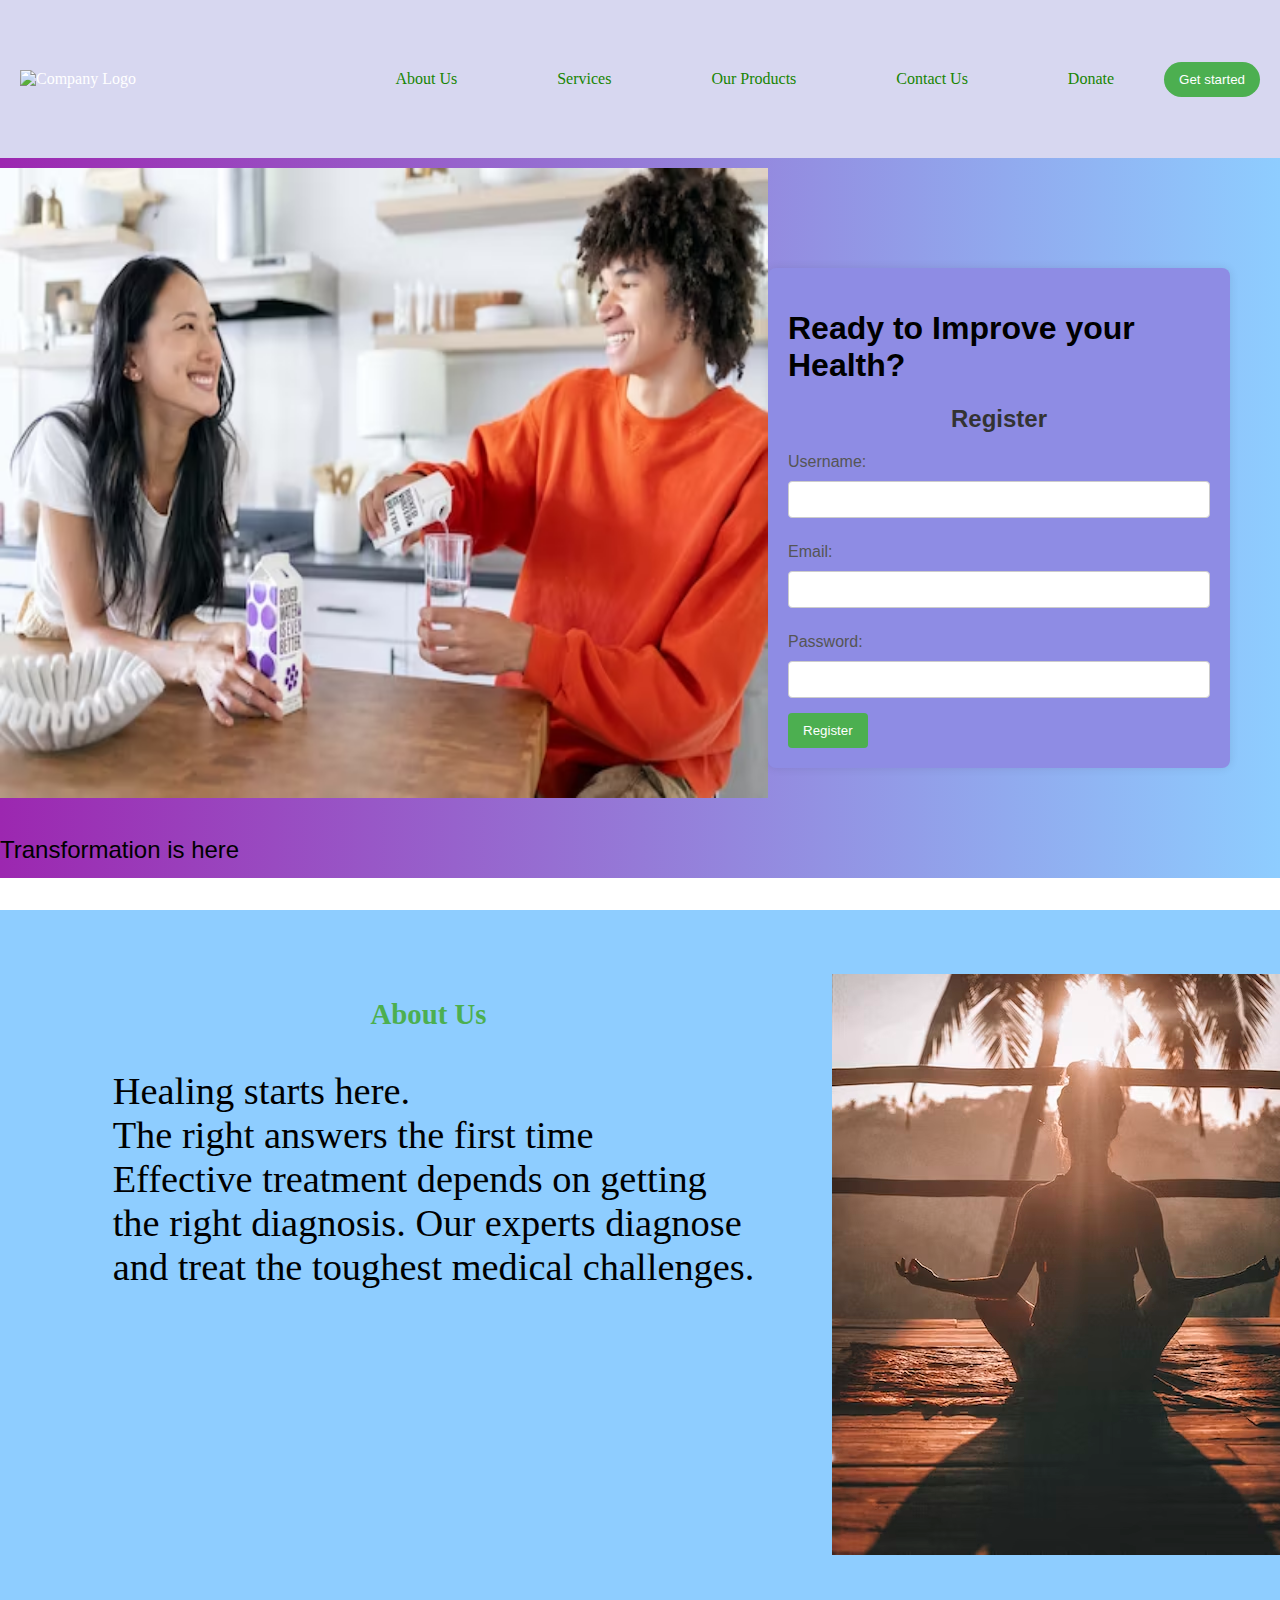
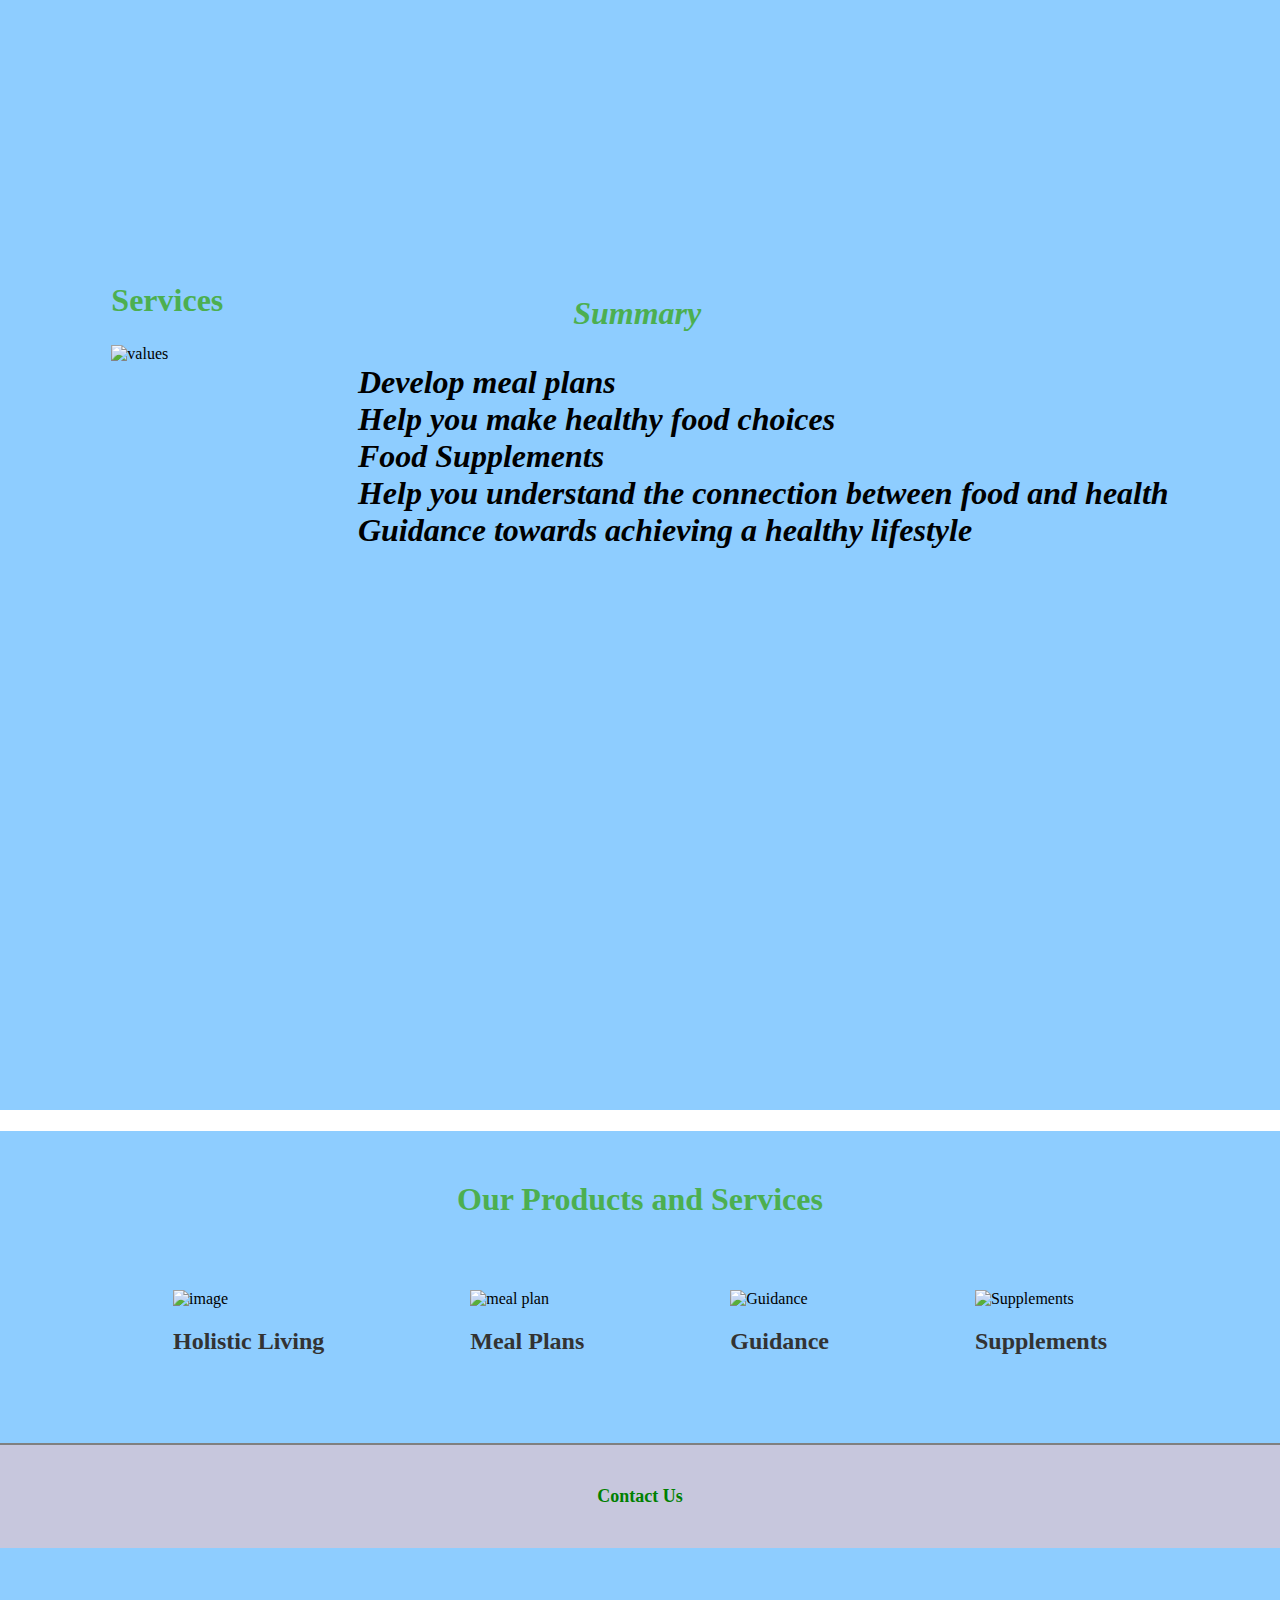
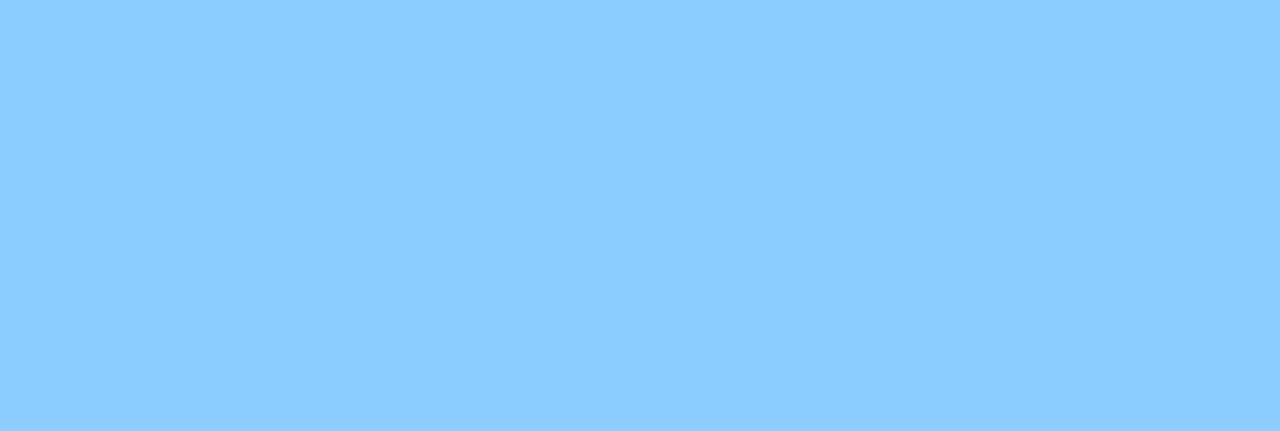
==== commit 321c1946: "modified:   donate.html new file:   images/background.jpeg new file:   images/health.png new file:  " ====
--- a/index.html
+++ b/index.html
@@ -21,15 +21,19 @@
 
           <div class="menu">
             <a href="#aboutUs">About Us</a>
-            <a href="./values.html">Values</a>
-            <a href="#donate">Partner</a>
+            <a href="#services">Services</a>
+            <a href="#products">Our Products</a>
+            <a href="#contact">Contact Us</a>
+            <a href="./donate.html">Donate</a>
+            <button class="btn">Get started</button>
           </div>
        </nav>
       </header>
 
          <div class="main">
-            <div>>
-             <img src="https://images.unsplash.com/photo-1552196563-55cd4e45efb3?w=500&auto=format&fit=crop&q=60&ixlib=rb-4.0.3&ixid=M3wxMjA3fDB8MHxzZWFyY2h8OTN8fGhlYWx0aHxlbnwwfHwwfHx8MA%3D%3D" alt="image">
+            <div>
+                <img src="images/home.png" alt="home" class="log"/>
+            <p>Transformation is here</p>
         </div>
 
         <div class="container">
@@ -53,127 +57,85 @@
  </section>
 
 
- <section id="secondpage">
-    <h1 id="aboutUs">Our Products and Services</h1>
-   
-    
-  <div class="program">
-              
-    <div id="product">
-         <img src="https://plus.unsplash.com/premium_photo-1675798983878-604c09f6d154?w=500&auto=format&fit=crop&q=60&ixlib=rb-4.0.3&ixid=M3wxMjA3fDB8MHxzZWFyY2h8MXx8bnV0cml0aW9ufGVufDB8fDB8fHww" alt="meal plan">
-        <h1>Meal Plans</h1>
-    </div>
+    <section id="secondpage">
+        
+        <div class="ours">
+           <div class="nutri">
+                <h2 id="aboutUs">About Us</h2>
+                <p class="heal">Healing starts here. <br>
+                 The right answers the first time <br>
+                 Effective treatment depends on getting  <br>
+                 the right diagnosis. Our experts diagnose <br>
+                 and treat the toughest medical challenges. <br>
+                    </p>                    
+                 </div>
+                 
+                <div class="image">
+                    <img src="images/health.png" alt="image of a healthy meal">
+                </div>
+            </div>
+        </section>
 
-    <div>
-        <img src="https://images.unsplash.com/photo-1604881991405-b273c7a4386a?w=500&auto=format&fit=crop&q=60&ixlib=rb-4.0.3&ixid=M3wxMjA3fDB8MHxzZWFyY2h8OHx8bnV0cml0aW9uJTIwY291bnNlbGxpbmd8ZW58MHx8MHx8fDA%3D" alt="Guidance">
-        <h1>Guidance</h1>
-    </div>
-    <div>
-        <img src="https://plus.unsplash.com/premium_photo-1664456804640-1384cbdc10f9?w=500&auto=format&fit=crop&q=60&ixlib=rb-4.0.3&ixid=M3wxMjA3fDB8MHxzZWFyY2h8MXx8c3VwcGxlbWVudHN8ZW58MHx8MHx8fDA%3D" alt="Supplements">
-        <h1>Supplements</h1>
-        <br>
+    <section class="anotherpage">
+        
+      <div class="benefits">
+        <div>
+            <h2 id="services">Services</h2>
+            <img src="https://images.unsplash.com/photo-1600880292203-757bb62b4baf?w=500&auto=format&fit=crop&q=60&ixlib=rb-4.0.3&ixid=M3wxMjA3fDB8MHxzZWFyY2h8N3x8dmFsdWVzfGVufDB8fDB8fHww" alt="values">
+        </div>
+        
+          <div class="offer">
+            <h1 id="we">Summary</h1>  
+            <ul>
+                <li>Develop meal plans</li>
+                <li>Help you make healthy food choices</li>
+                <li>Food Supplements</li>
+                <li>Help you understand the connection between food and health</li>
+                <li>Guidance towards achieving a healthy lifestyle</li>
+            </ul>
+           </div>
          </div>
-           
-    <div class="offer">
-        <h1 id="we">Summary</h1>  
-        <ul>
-            <li>Develop meal plans</li>
-            <li>Help you make healthy food choices</li>
-            <li>Food Supplements</li>
-            <li>Help you understand the connection between food and health</li>
-            <li>Guidance towards achieving a healthy lifestyle</li>
-        </ul>
-       
- </div>
-
-     </div> 
-    
-  
-      
-      <a href="./index.html"><p1>Go back to home page</p1></a> 
-      
+        
       </section>
 
-
-    <section id="thirdpage">
-
-    <div>
-        <img src="https://encrypted-tbn0.gstatic.com/images?q=tbn:ANd9GcRbiVA6qX1QEY_inlgyWrsBQgOJ58r6zOQXGQ&usqp=CAU" alt="image of a healthy meal">
-      </div>
-
-      <div>
-        <h1 id="nutri">Healing starts here <br>
-            The right answers the first time <br>
-            Effective treatment depends on getting  <br>
-            the right diagnosis. Our experts diagnose <br>
-            and treat the toughest medical challenges. <br>
-            </h1>
-      </div>
-
-        <div class="benefits">
-      <div>
-            <h1 id="value">Values</h1>
-            <img src="https://images.unsplash.com/photo-1600880292203-757bb62b4baf?w=500&auto=format&fit=crop&q=60&ixlib=rb-4.0.3&ixid=M3wxMjA3fDB8MHxzZWFyY2h8N3x8dmFsdWVzfGVufDB8fDB8fHww" alt="values">
-            <ol>
-                <li>Accountability</li>
-                <li>Integrity</li>
-                <li>Autonomy</li>
-                <li>Excellence</li>
-            </ol>
+      <section id="thirdpage">
+        <h1 id="products">Our Products and Services</h1>
+       
+        
+      <div class="program">
+        <div>
+        <img src="https://images.unsplash.com/photo-1552196563-55cd4e45efb3?w=500&auto=format&fit=crop&q=60&ixlib=rb-4.0.3&ixid=M3wxMjA3fDB8MHxzZWFyY2h8OTN8fGhlYWx0aHxlbnwwfHwwfHx8MA%3D%3D" alt="image">
+            <h2>Holistic Living</h2>
+    </div>      
+        <div>
+             <img src="https://plus.unsplash.com/premium_photo-1675798983878-604c09f6d154?w=500&auto=format&fit=crop&q=60&ixlib=rb-4.0.3&ixid=M3wxMjA3fDB8MHxzZWFyY2h8MXx8bnV0cml0aW9ufGVufDB8fDB8fHww" alt="meal plan">
+            <h2>Meal Plans</h2>
         </div>
-
-         </div>
-
-            <div class="hours">
-                <h1>Working Hours</h1>
-                <table>
-                   <tr bgcolor="blue" align="center" width="600">
-                    <th width="100">Monday</th>
-                    <th width="100">Tuesday</th>
-                    <th width="100">Wednesday</th>
-                    <th width="100">Thursday</th>
-                    <th width="100">Friday</th>
-                    <th width="100">Saturday</th>
-                   </tr>
-
-                    <tr bgcolor="brown" align="center">
-                        <td>8-5</td>
-                        <td>8-5</td>
-                        <td>8-5</td>
-                        <td>8-5</td>
-                        <td>8-5</td>
-                        <td>closed</td>
-                    </tr>
-                </table>
-            </div>
-        
-          <div class="foot">
+    
+        <div>
+            <img src="https://images.unsplash.com/photo-1604881991405-b273c7a4386a?w=500&auto=format&fit=crop&q=60&ixlib=rb-4.0.3&ixid=M3wxMjA3fDB8MHxzZWFyY2h8OHx8bnV0cml0aW9uJTIwY291bnNlbGxpbmd8ZW58MHx8MHx8fDA%3D" alt="Guidance">
+            <h2>Guidance</h2>
+        </div>
+        <div>
+            <img src="https://plus.unsplash.com/premium_photo-1664456804640-1384cbdc10f9?w=500&auto=format&fit=crop&q=60&ixlib=rb-4.0.3&ixid=M3wxMjA3fDB8MHxzZWFyY2h8MXx8c3VwcGxlbWVudHN8ZW58MHx8MHx8fDA%3D" alt="Supplements">
+            <h2>Supplements</h2>
+            <br>
+             </div>                     
+         </div> 
+         <div class="foot">
             <footer>
+                <h2 id="contact">Contact Us</h2>
                 <div class="icons">
                     <i class="fa-solid fa-envelope"></i>
+                    <a href="mailto:your.email@example.com" target="_blank"><i class="fas fa-envelope"></i></a>
+            <a href="https://www.linkedin.com/in/your-linkedin-profile" target="_blank"><i class="fab fa-linkedin"></i></a>
+            <a href="https://twitter.com/your-twitter-handle" target="_blank"><i class="fab fa-twitter"></i></a>
+            <a href="https://www.facebook.com/your-facebook-profile" target="_blank"><i class="fab fa-facebook"></i></a>
                 </div>
             </footer>
         </div>
-    </div>
-</div>
-<a href="./index.html"><p1>Go back to home page</p1></a> 
-</section> 
-
-
-
-<section id="fourthPage">
-    <h1 id="donate">Support Nutrivitality</h1>
-   
-   
-    <a href="./index.html"><p1>Go back to home page</p1></a> 
-    
-    <div class="foot">
-        <footer>
-            <div class="icons">
-                <i class="fa-solid fa-envelope"></i>
-            </div>
-        </footer>
-    </div>
-    </section>
+                      
+          </section>
+      
 </body>
 </html>--- a/style 1.css
+++ b/style 1.css
@@ -22,10 +22,12 @@
     display: flex;
     align-items: center;
     justify-content: space-between;
-    
+    z-index: 10;
+        
       }
       .logo img{
        max-height: 100px;
+       width: 220px;
       }
 
     .menu{
@@ -42,15 +44,14 @@
         background-color: aqua;
         cursor: pointer;
     }
-  
+  .btn{
+    border-radius: 50px;
+  }
     
 
   .main{
-    display: flex;
-   background-image: url('https://images.unsplash.com/photo-1703756292813-419b5c997612?w=500&auto=format&fit=crop&q=60&ixlib=rb-4.0.3&ixid=M3wxMjA3fDB8MHxlZGl0b3JpYWwtZmVlZHw1M3x8fGVufDB8fHx8fA%3D%3D');
-    background-size: cover; 
-    background-position: center;
-    background-repeat: no-repeat; 
+    background: linear-gradient(to right, #9c27b0, #8ecdff);
+    display: flex;
     font-family: Arial, sans-serif;
     height: 80vh;
     margin-right: auto;
@@ -59,11 +60,14 @@
  }
  
  .main img{
-   height: 75vh;    
+   height: 70vh;    
     width: 60vw;
-    padding: 10px;
-   
-  
+    padding: 10px 0;
+      
+ }
+ .main p{
+    font-size: 1.5em;
+    padding-bottom: 5px;
  }
  .container {
     display: flex;
@@ -117,109 +121,170 @@
 
 
 
-
 #secondpage{
-height: 100vh;
-background-color: palegreen ;
-padding-bottom: 20px;
-}
-
+    height:100vh;
+    background-color:  #8ecdff;
+    
+}
+.ours{
+display: flex;
+text-align: left;
+padding: 5%;
+justify-content: space-around;
+box-sizing: border-box;
+}
+
+.nutri{
+   
+    color:#188502;
+    font-size: larger;
+    
+}
+.nutri p{
+    font-size: 2em;
+    padding-left: 10px;
+}
+.nutri h2:hover{
+    cursor: pointer;
+    text-decoration: underline;
+    text-decoration-color: #f68b1e;
+  }
+
+  .image{
+    width:30%;
+    height: 40%;
+   
+  }
 #aboutUs{
-    text-align: center;
-    font-size: large;
-    color: rgb(255, 0, 55);
-    padding-top: 50px;
+color:  #4caf50;
+}
+.heal{
+    color:black
+}
+  .anotherpage{
+    height: 100vh;
+    background-color: #8ecdff;
+    }
+  .benefits{
+    display: flex;
+    text-align:left;
+    padding:5%;
+    justify-content: space-around;
+    }
+
+    .benefits img{
+    width: 100%;
+    height: 100%;
+    object-fit: cover;
+    }
+#services{
     font-size: xx-large;
-}
-
-.program{
-    display: flex;
-    text-align: left;
-    padding: 50px 100px;
-    justify-content: space-around;
-    }
-
-    .program img{
-        width:200px;
-        height:150px;
-        
-    }
-    
-#product{
-width: 200px;
-height:80vh;
-
+    color:  #4caf50;
+    margin-top: 7%;
+}
+#services:hover{
+    cursor: pointer;
+    text-decoration: underline;
+    text-decoration-color: #311da0;
+  }
+
+
+ul{
+    list-style: none;
+    color: black;
+    font-size: 2em;
 }
 .offer{
     font-weight: bold;
     font-style: italic;
-    font-size: x-large;
+    font-size: 1em;
     }
 #we{
     margin-left: 30%;
-    color: goldenrod;
-}
-.contact{
-color: green;
-font-size: large;
-padding: 25px opx;
-
-}
-
-
-
-icons :hover{
-    background-color: #188502;
-}
-
-#value{
-    color: rgb(30, 128, 0);
-}
+    color: #4caf50;
+    font-size: xx-large;
+}
+
 #thirdpage{
-    height:100vh;
-    background-color:gray;
-  
-}
-#nutri{
-    padding:20px;
-    color:#188502;
-    font-size: larger;
-    padding: 10px 0
-}
-
-.benefits{
-    display: flex;
-    justify-content: space-around
-    }
-    .benefits img{
-        width: 200px;
-        height: 100px;
-    }
-ol{
-    list-style: none;  
-    color: blue;
+    height: 100vh;
+    background-color: #8ecdff;
+   
+    }
+    
+    #products{
+        text-align: center;
+        font-size: large;
+        color: #4caf50;
+        padding-top: 50px;
+        font-size: xx-large;
+    }
+    #products:hover{
+        color: rgb(255, 0, 55);;
+    }
+    
+    .program{
+        display: flex;
+        text-align: left;
+        padding: 50px 100px;
+        justify-content: space-around;
+        }
+    
+        .program img{
+            width: 250px;
+            height:40vh;
+            
+        }
+     
+    .foot{
+        border-top: 2px solid grey;
+        background-color:rgb(199, 199, 221);
+        padding: 1em;
        
-}
-
-ul{
-    list-style: none;
-      
-}
-
-
-
-#fourthPage{
-    background-color: rgb(87, 86, 83);
+    }
+    #contact{
+    color: green;
+    font-size: large;
+    padding: 10px;
+   }
+    
+  .icons{
+    display: flex;
+    justify-content: center;
+    align-items: center;
+    gap: 30px;
+  }
+  .icons a {
+    color: white;
+    text-decoration: none;
+    font-size: 24px;
+}
+   .icons :hover{
+        background-color: #188502;
+    }
+    
+    #value{
+        color: rgb(30, 128, 0);
+    
+    }
+
+
+
+
+
+#don {
+    font-family: Arial, sans-serif;
+    background-color: #f4f4f4;
+    background-image: url('https://images.unsplash.com/photo-1615472711582-56e354621439?w=500&auto=format&fit=crop&q=60&ixlib=rb-4.0.3&ixid=M3wxMjA3fDB8MHxjb2xsZWN0aW9uLXBhZ2V8MTJ8ODUwNTcxMzh8fGVufDB8fHx8fA%3D%3D');
+    background-size: cover; 
+    background-position: center;
+    background-repeat: no-repeat; 
     height: 100vh;
     padding-left: 20px;
-}
-
-#donate{
-    
-}
-
-
-
-
-
-
+        max-width: 600px;
+        margin: 20px auto;
+        background-color: white;
+        border-radius: 8px;
+        box-shadow: 0 0 10px rgba(0, 0, 0, 0.1);
+    }
+  
+    